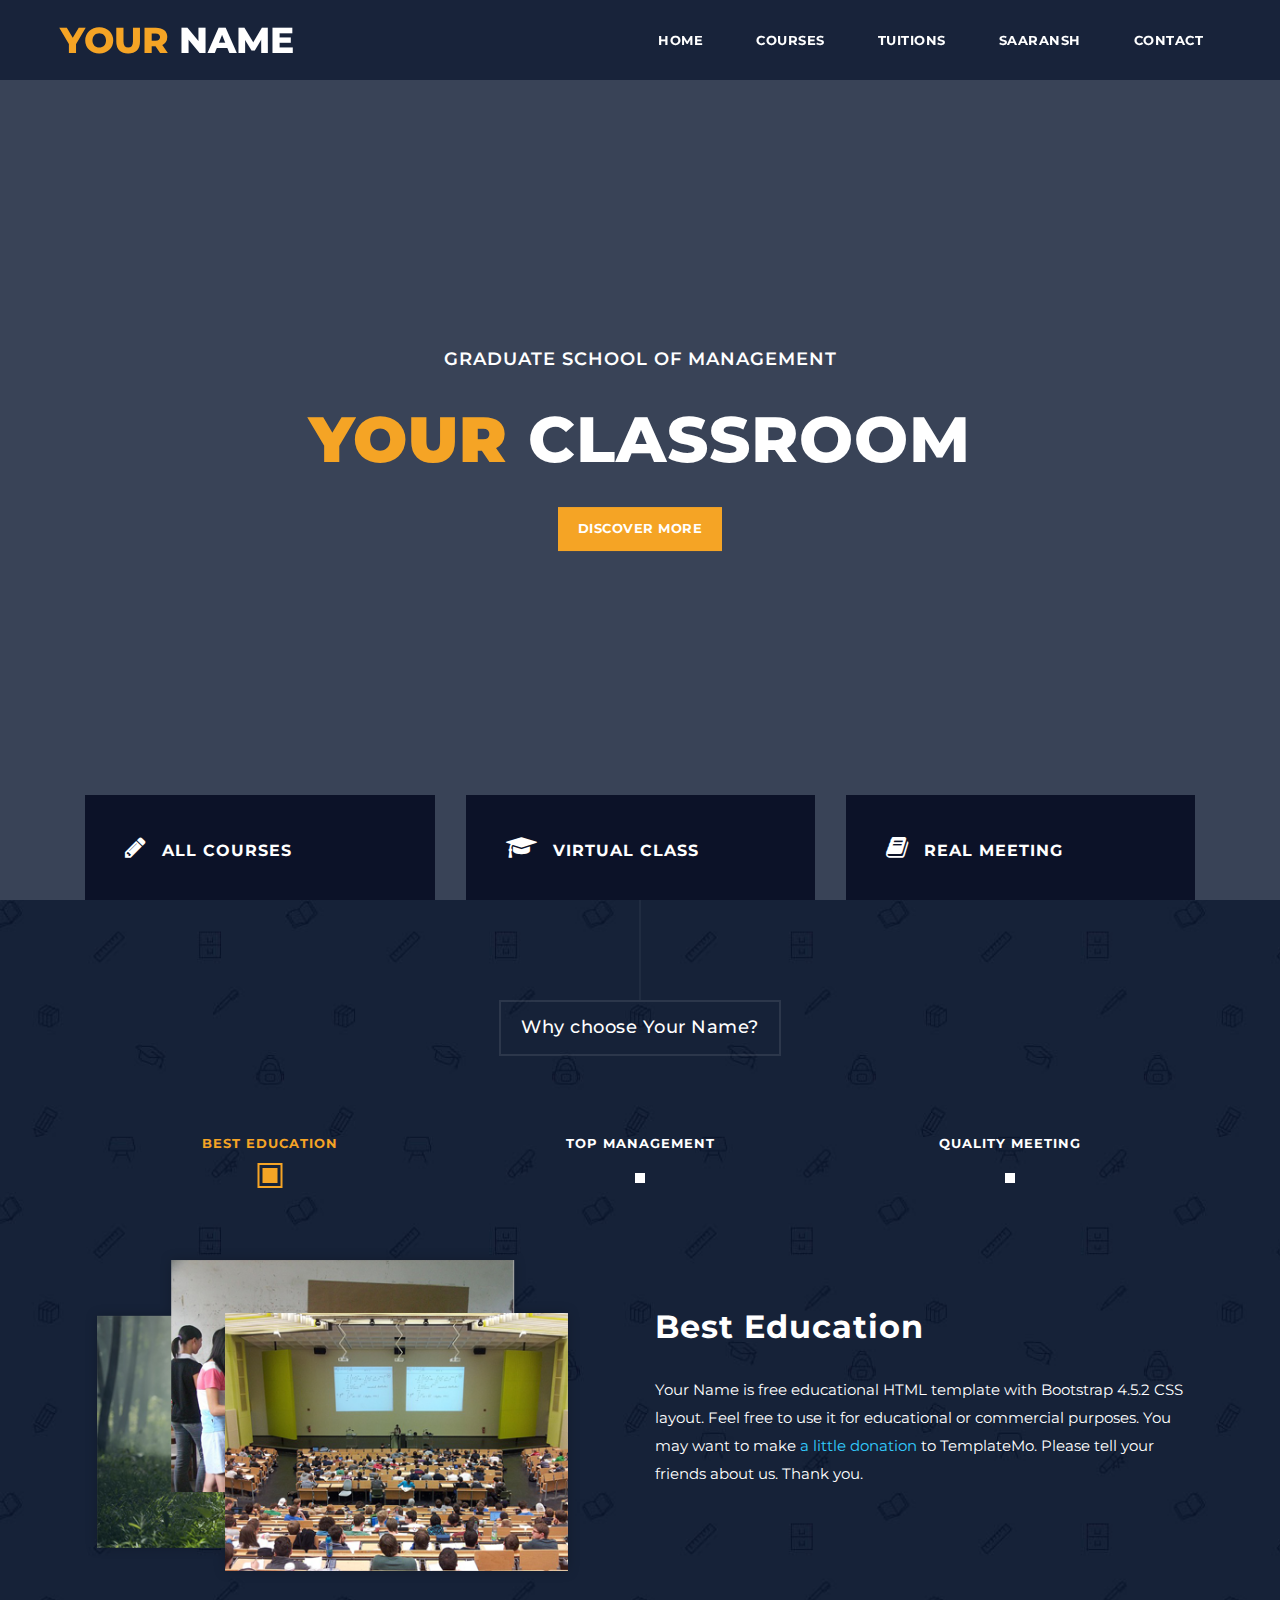
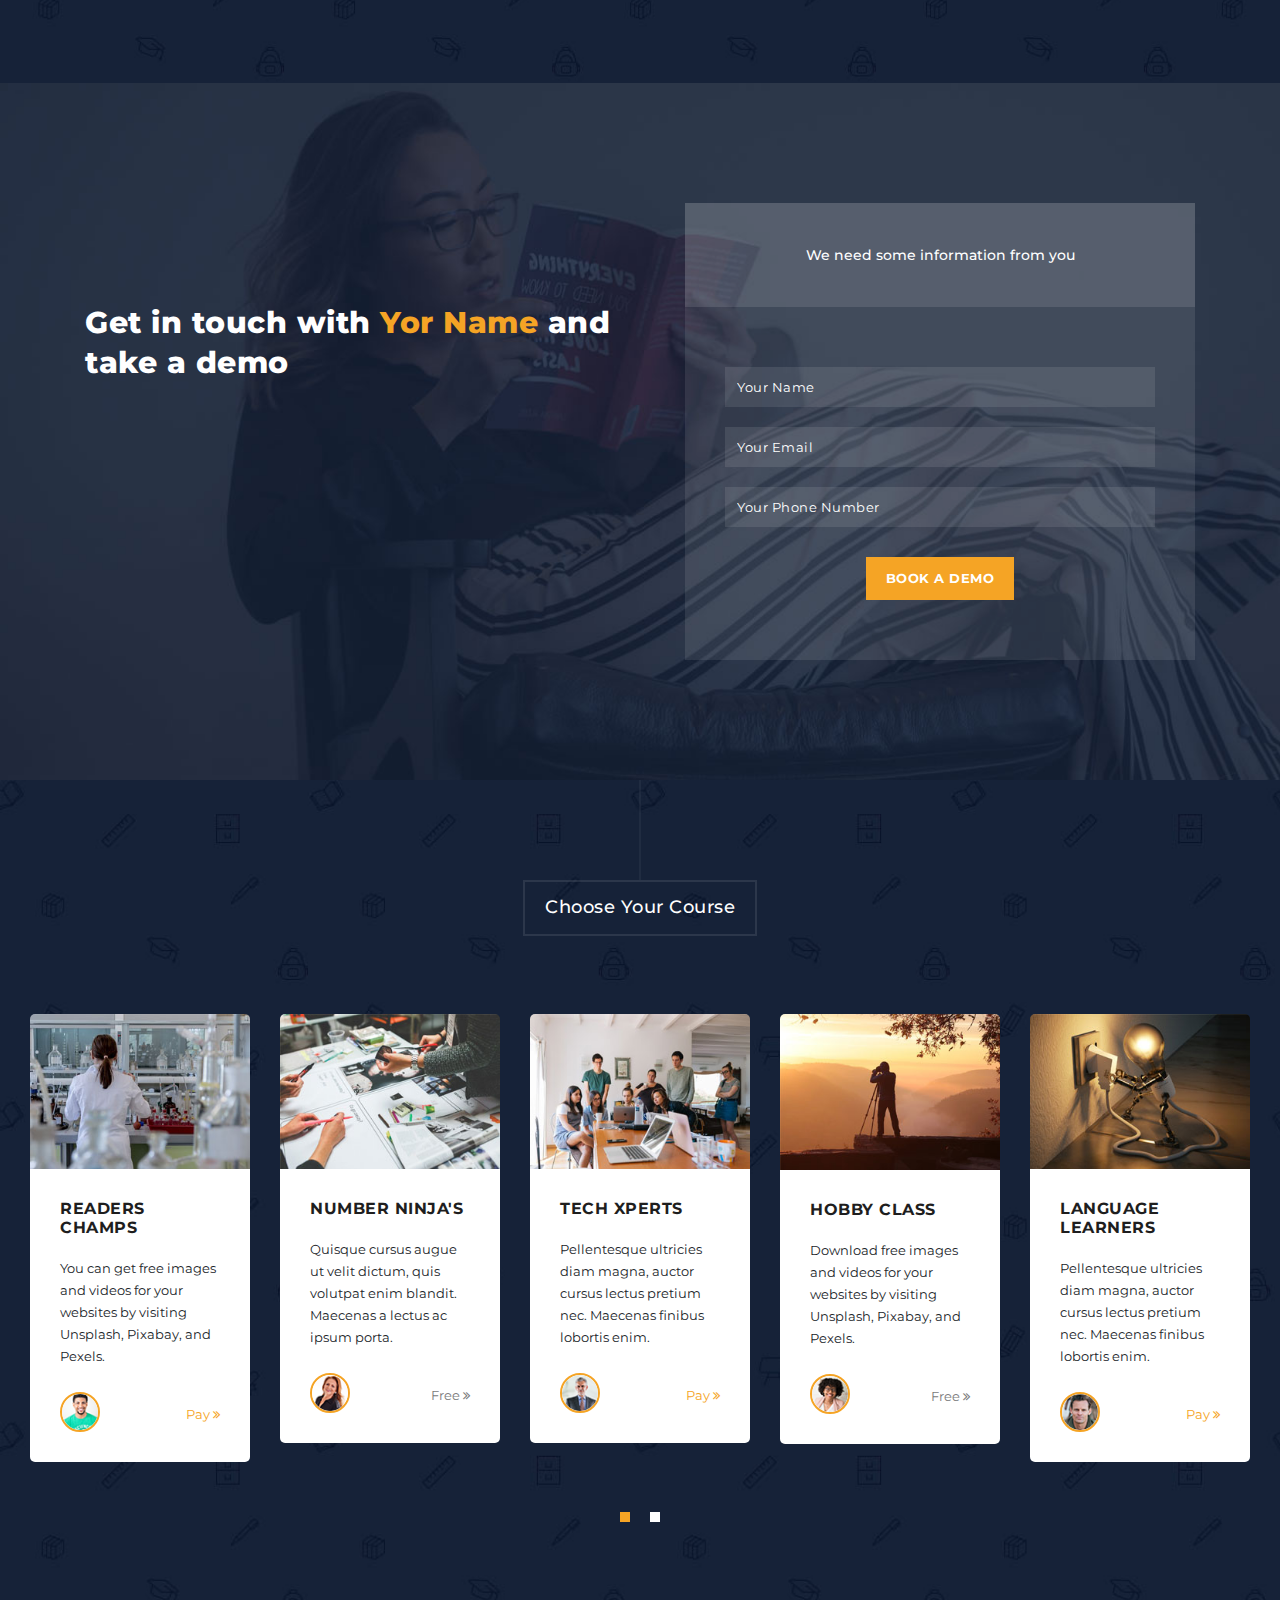
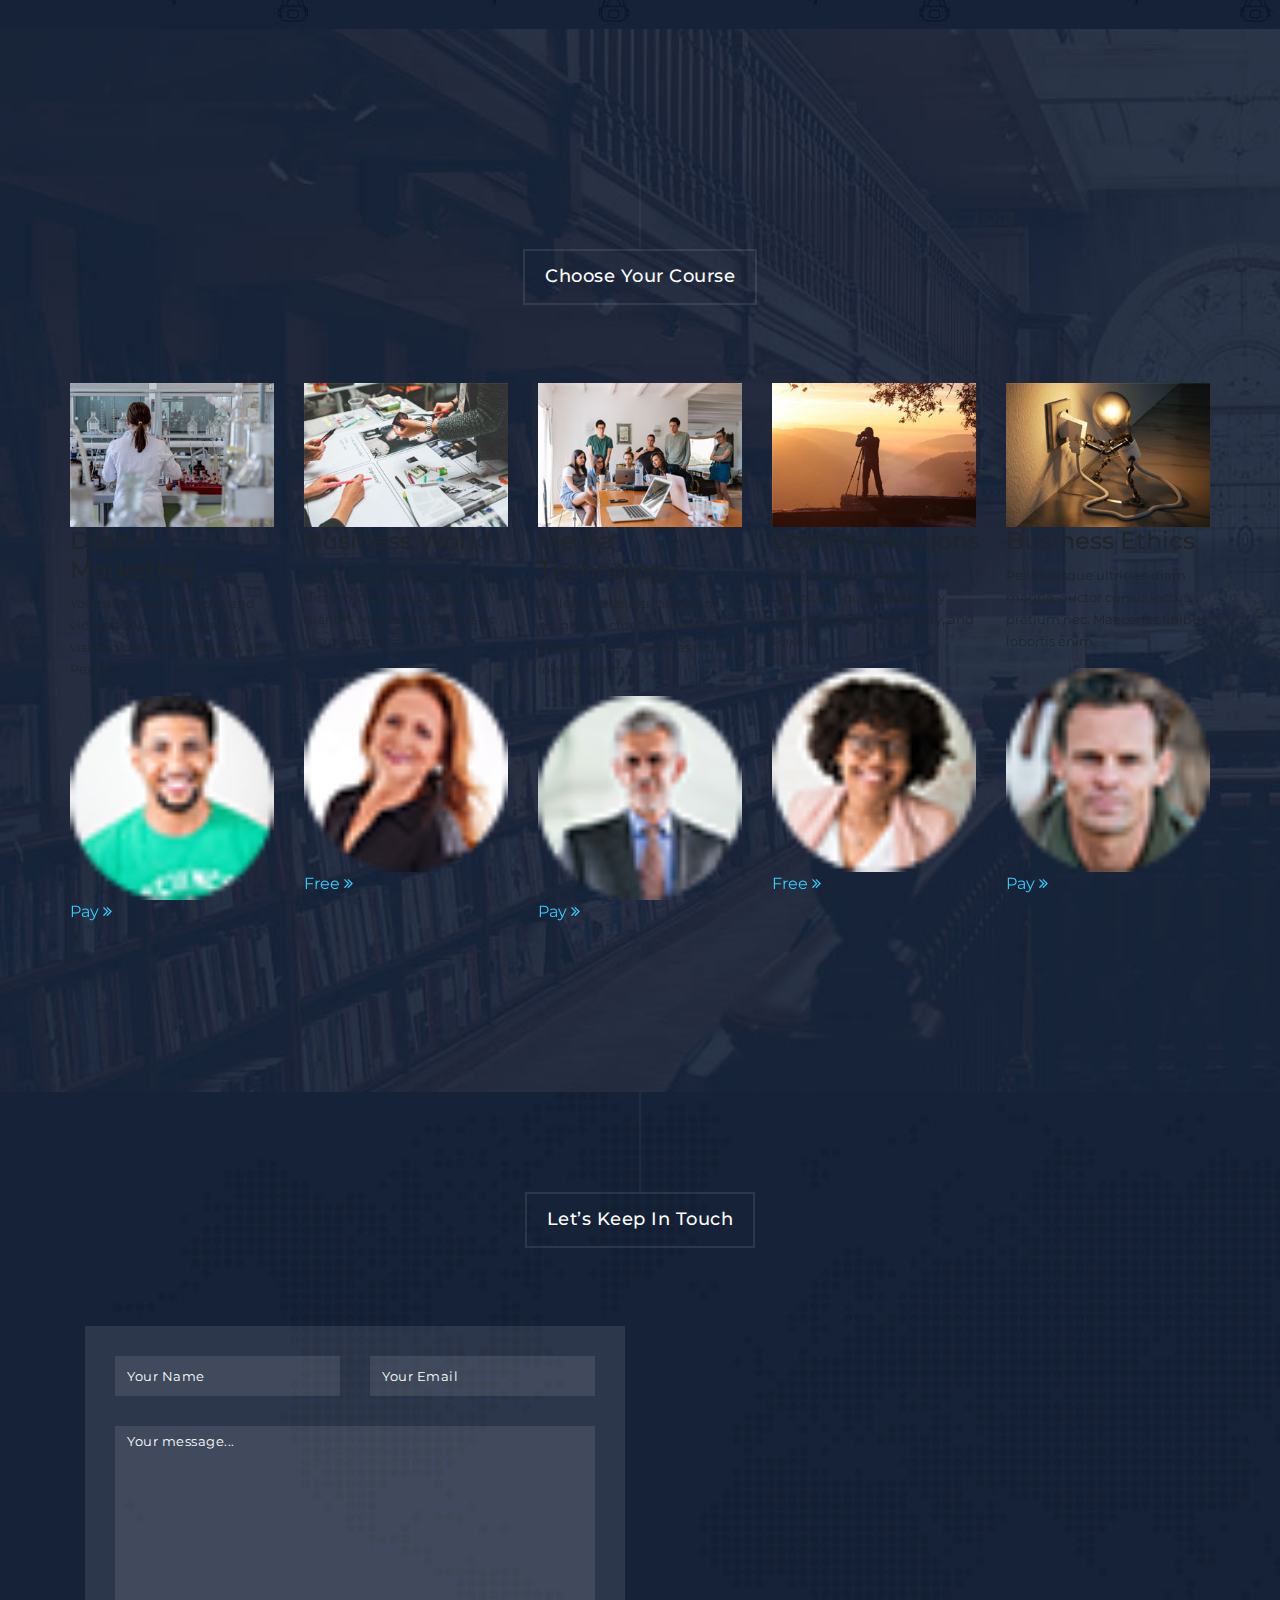
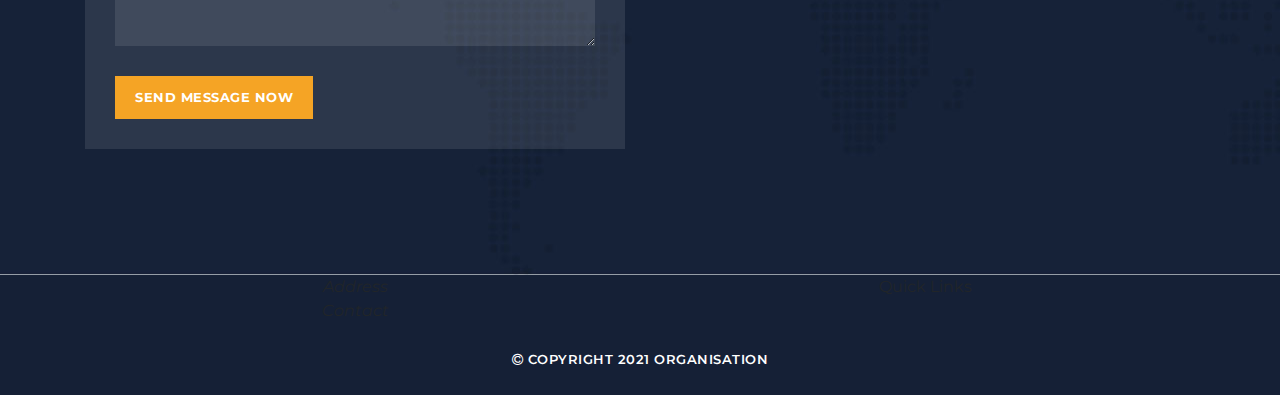
==== index.html @ b9b0e44b "first commit" ====
<!DOCTYPE html>
<html lang="en">

<head>

  <meta charset="utf-8">
  <meta name="viewport" content="width=device-width, initial-scale=1, shrink-to-fit=no">
  <meta name="description" content="">
  <meta name="author" content="">
  <link href="https://fonts.googleapis.com/css?family=Montserrat:100,200,300,400,500,600,700,800,900" rel="stylesheet">

  <title>Your Name</title>

  <!-- Bootstrap core CSS -->
  <link href="vendor/bootstrap/css/bootstrap.min.css" rel="stylesheet">

  <!-- Additional CSS Files -->
  <link rel="stylesheet" href="assets/css/fontawesome.css">
  <link rel="stylesheet" href="assets/css/templatemo-grad-school.css">
  <link rel="stylesheet" href="assets/css/owl.css">
  <link rel="stylesheet" href="assets/css/lightbox.css">

</head>

<body>


  <!--header-->
  <header class="main-header clearfix" role="header">
    <div class="logo">
      <a href="/"><em>Your</em> Name</a>
    </div>
    <a href="#menu" class="menu-link"><i class="fa fa-bars"></i></a>
    <nav id="menu" class="main-nav" role="navigation">
      <ul class="main-menu">
        <li><a href="/" class="external">Home</a></li>
        <li><a href="./all-cources" class="external">Courses</a></li>
        <li><a href="./private-tuitions.html" class="external">Tuitions</a> </li>
        <li><a href="./saaransh-trust.html" class="external">Saaransh</a> </li>
        <li><a href="./contact" class="external">Contact</a></li>
      </ul>
    </nav>
  </header>

  <!-- ***** Main Banner Area Start ***** -->
  <section class="section main-banner" id="top" data-section="section1">
    <video autoplay muted loop id="bg-video">
      <source src="assets/images/course-video.mp4" type="video/mp4" />
    </video>

    <div class="video-overlay header-text">
      <div class="caption">
        <h6>Graduate School of Management</h6>
        <h2><em>Your</em> Classroom</h2>
        <div class="main-button">
          <div class="scroll-to-section"><a href="#section2">Discover more</a></div>
        </div>
      </div>
    </div>
  </section>
  <!-- ***** Main Banner Area End ***** -->


  <section class="features">
    <div class="container">
      <div class="row">
        <div class="col-lg-4 col-12">
          <div class="features-post">
            <div class="features-content">
              <div class="content-show">
                <h4><i class="fa fa-pencil"></i>All Courses</h4>
              </div>
              <div class="content-hide">
                <p>Curabitur id eros vehicula, tincidunt libero eu, lobortis mi. In mollis eros a posuere imperdiet.
                  Donec maximus elementum ex. Cras convallis ex rhoncus, laoreet libero eu, vehicula libero.</p>
                <p class="hidden-sm">Curabitur id eros vehicula, tincidunt libero eu, lobortis mi. In mollis eros a
                  posuere imperdiet.</p>
                <div class="scroll-to-section"><a href="./all-cources" class="external">More Info.</a></div>
              </div>
            </div>
          </div>
        </div>
        <div class="col-lg-4 col-12">
          <div class="features-post second-features">
            <div class="features-content">
              <div class="content-show">
                <h4><i class="fa fa-graduation-cap"></i>Virtual Class</h4>
              </div>
              <div class="content-hide">
                <p>Curabitur id eros vehicula, tincidunt libero eu, lobortis mi. In mollis eros a posuere imperdiet.
                  Donec maximus elementum ex. Cras convallis ex rhoncus, laoreet libero eu, vehicula libero.</p>
                <p class="hidden-sm">Curabitur id eros vehicula, tincidunt libero eu, lobortis mi. In mollis eros a
                  posuere imperdiet.</p>
                <div class="scroll-to-section"><a href="#section3">Details</a></div>
              </div>
            </div>
          </div>
        </div>
        <div class="col-lg-4 col-12">
          <div class="features-post third-features">
            <div class="features-content">
              <div class="content-show">
                <h4><i class="fa fa-book"></i>Real Meeting</h4>
              </div>
              <div class="content-hide">
                <p>Curabitur id eros vehicula, tincidunt libero eu, lobortis mi. In mollis eros a posuere imperdiet.
                  Donec maximus elementum ex. Cras convallis ex rhoncus, laoreet libero eu, vehicula libero.</p>
                <p class="hidden-sm">Curabitur id eros vehicula, tincidunt libero eu, lobortis mi. In mollis eros a
                  posuere imperdiet.</p>
                <div class="scroll-to-section"><a href="#section4">Read More</a></div>
              </div>
            </div>
          </div>
        </div>
      </div>
    </div>
  </section>

  <section class="section why-us" data-section="section2">
    <div class="container">
      <div class="row">
        <div class="col-md-12">
          <div class="section-heading">
            <h2>Why choose Your Name?</h2>
          </div>
        </div>
        <div class="col-md-12">
          <div id='tabs'>
            <ul>
              <li><a href='#tabs-1'>Best Education</a></li>
              <li><a href='#tabs-2'>Top Management</a></li>
              <li><a href='#tabs-3'>Quality Meeting</a></li>
            </ul>
            <section class='tabs-content'>
              <article id='tabs-1'>
                <div class="row">
                  <div class="col-md-6">
                    <img src="assets/images/choose-us-image-01.png" alt="">
                  </div>
                  <div class="col-md-6">
                    <h4>Best Education</h4>
                    <p>Your Name is free educational HTML template with Bootstrap 4.5.2 CSS layout. Feel free to use
                      it for educational or commercial purposes. You may want to make <a
                        href="https://paypal.me/templatemo" target="_parent" rel="sponsored">a little donation</a> to
                      TemplateMo. Please tell your friends about us. Thank you.</p>
                  </div>
                </div>
              </article>
              <article id='tabs-2'>
                <div class="row">
                  <div class="col-md-6">
                    <img src="assets/images/choose-us-image-02.png" alt="">
                  </div>
                  <div class="col-md-6">
                    <h4>Top Level</h4>
                    <p>You can modify this HTML layout by editing contents and adding more pages as you needed. Since
                      this template has options to add dropdown menus, you can put many HTML pages.</p>
                    <p>Suspendisse tincidunt, magna ut finibus rutrum, libero dolor euismod odio, nec interdum quam
                      felis non ante.</p>
                  </div>
                </div>
              </article>
              <article id='tabs-3'>
                <div class="row">
                  <div class="col-md-6">
                    <img src="assets/images/choose-us-image-03.png" alt="">
                  </div>
                  <div class="col-md-6">
                    <h4>Quality Meeting</h4>
                    <p>You are NOT allowed to redistribute this template ZIP file on any template collection website.
                      However, you can use this template to convert into a specific theme for any kind of CMS platform
                      such as WordPress. For more information, you shall <a rel="nofollow"
                        href="https://templatemo.com/contact" target="_parent">contact TemplateMo</a> now.</p>
                  </div>
                </div>
              </article>
            </section>
          </div>
        </div>
      </div>
    </div>
  </section>

  <section class="section coming-soon" data-section="section3">
    <div class="container">
      <div class="row">
        <div class="col-md-6 col-xs-12">
          <div class="continer centerIt">
            <div>
              <h4>Get in touch with <em>Yor Name</em> and take a demo</h4>
              <div class="counter">

                <!-- <div class="days">
                  <div class="value">00</div>
                  <span>Days</span>
                </div>

                <div class="hours">
                  <div class="value">00</div>
                  <span>Hours</span>
                </div>

                <div class="minutes">
                  <div class="value">00</div>
                  <span>Minutes</span>
                </div>

                <div class="seconds">
                  <div class="value">00</div>
                  <span>Seconds</span>
                </div> -->

              </div>
            </div>
          </div>
        </div>
        <div class="col-md-6">
          <div class="right-content">
            <div class="top-content">
              <h6>We need some information from you</h6>
            </div>
            <form id="contact" action="" method="get">
              <div class="row">
                <div class="col-md-12">
                  <fieldset>
                    <input name="name" type="text" class="form-control" id="name" placeholder="Your Name" required="">
                  </fieldset>
                </div>
                <div class="col-md-12">
                  <fieldset>
                    <input name="email" type="text" class="form-control" id="email" placeholder="Your Email"
                      required="">
                  </fieldset>
                </div>
                <div class="col-md-12">
                  <fieldset>
                    <input name="phone-number" type="text" class="form-control" id="phone-number"
                      placeholder="Your Phone Number" required="">
                  </fieldset>
                </div>
                <div class="col-md-12">
                  <fieldset>
                    <button type="submit" id="form-submit" class="button">Book A Demo</button>
                  </fieldset>
                </div>
              </div>
            </form>
          </div>
        </div>
      </div>
    </div>
  </section>

  <section class="section courses" data-section="section4">
    <div class="container-fluid">
      <div class="row">
        <div class="col-md-12">
          <div class="section-heading">
            <h2>Choose Your Course</h2>
          </div>
        </div>
        <div class="owl-carousel owl-theme">
          <div class="item">
            <img src="assets/images/courses-01.jpg" alt="Course #1">
            <div class="down-content">
              <h4>Readers Champs</h4>
              <p>You can get free images and videos for your websites by visiting Unsplash, Pixabay, and Pexels.</p>
              <div class="author-image">
                <img src="assets/images/author-01.png" alt="Author 1">
              </div>
              <div class="text-button-pay">
                <a href="./all-cources#section1" class="external">Pay <i class="fa fa-angle-double-right"></i></a>
              </div>
            </div>
          </div>
          <div class="item">
            <img src="assets/images/courses-02.jpg" alt="Course #2">
            <div class="down-content">
              <h4>Number Ninja's</h4>
              <p>Quisque cursus augue ut velit dictum, quis volutpat enim blandit. Maecenas a lectus ac ipsum porta.</p>
              <div class="author-image">
                <img src="assets/images/author-02.png" alt="Author 2">
              </div>
              <div class="text-button-free">
                <a href="#">Free <i class="fa fa-angle-double-right"></i></a>
              </div>
            </div>
          </div>
          <div class="item">
            <img src="assets/images/courses-03.jpg" alt="Course #3">
            <div class="down-content">
              <h4>Tech Xperts</h4>
              <p>Pellentesque ultricies diam magna, auctor cursus lectus pretium nec. Maecenas finibus lobortis enim.
              </p>
              <div class="author-image">
                <img src="assets/images/author-03.png" alt="Author 3">
              </div>
              <div class="text-button-pay">
                <a href="#">Pay <i class="fa fa-angle-double-right"></i></a>
              </div>
            </div>
          </div>
          <div class="item">
            <img src="assets/images/courses-04.jpg" alt="Course #4">
            <div class="down-content">
              <h4>Hobby Class</h4>
              <p>Download free images and videos for your websites by visiting Unsplash, Pixabay, and Pexels.</p>
              <div class="author-image">
                <img src="assets/images/author-04.png" alt="Author 4">
              </div>
              <div class="text-button-free">
                <a href="#">Free <i class="fa fa-angle-double-right"></i></a>
              </div>
            </div>
          </div>
          <div class="item">
            <img src="assets/images/courses-05.jpg" alt="">
            <div class="down-content">
              <h4>Language Learners</h4>
              <p>Pellentesque ultricies diam magna, auctor cursus lectus pretium nec. Maecenas finibus lobortis enim.
              </p>
              <div class="author-image">
                <img src="assets/images/author-05.png" alt="">
              </div>
              <div class="text-button-pay">
                <a href="#">Pay <i class="fa fa-angle-double-right"></i></a>
              </div>
            </div>
          </div>
          <div class="item">
            <img src="assets/images/courses-01.jpg" alt="">
            <div class="down-content">
              <h4>Indian Culture and Heritage</h4>
              <p>Quisque cursus augue ut velit dictum, quis volutpat enim blandit. Maecenas a lectus ac ipsum porta.</p>
              <div class="author-image">
                <img src="assets/images/author-01.png" alt="">
              </div>
              <div class="text-button-free">
                <a href="#">Free <i class="fa fa-angle-double-right"></i></a>
              </div>
            </div>
          </div>

        </div>
      </div>
    </div>
  </section>

  <section class="section video feedback" data-section="section5">
    <div class="container">
      <div class="row">
        <div class="col-md-12">
          <div class="section-heading">
            <h2>Choose Your Course</h2>
          </div>
        </div>
        <div class="owl-carousel owl-theme">
          <div class="item">
            <img src="assets/images/courses-01.jpg" alt="Course #1">
            <div class="down-content">
              <h4>Digital Marketing</h4>
              <p>You can get free images and videos for your websites by visiting Unsplash, Pixabay, and Pexels.</p>
              <div class="author-image">
                <img src="assets/images/author-01.png" alt="Author 1">
              </div>
              <div class="text-button-pay">
                <a href="#">Pay <i class="fa fa-angle-double-right"></i></a>
              </div>
            </div>
          </div>
          <div class="item">
            <img src="assets/images/courses-02.jpg" alt="Course #2">
            <div class="down-content">
              <h4>Business World</h4>
              <p>Quisque cursus augue ut velit dictum, quis volutpat enim blandit. Maecenas a lectus ac ipsum porta.</p>
              <div class="author-image">
                <img src="assets/images/author-02.png" alt="Author 2">
              </div>
              <div class="text-button-free">
                <a href="#">Free <i class="fa fa-angle-double-right"></i></a>
              </div>
            </div>
          </div>
          <div class="item">
            <img src="assets/images/courses-03.jpg" alt="Course #3">
            <div class="down-content">
              <h4>Media Technology</h4>
              <p>Pellentesque ultricies diam magna, auctor cursus lectus pretium nec. Maecenas finibus lobortis enim.
              </p>
              <div class="author-image">
                <img src="assets/images/author-03.png" alt="Author 3">
              </div>
              <div class="text-button-pay">
                <a href="#">Pay <i class="fa fa-angle-double-right"></i></a>
              </div>
            </div>
          </div>
          <div class="item">
            <img src="assets/images/courses-04.jpg" alt="Course #4">
            <div class="down-content">
              <h4>Communications</h4>
              <p>Download free images and videos for your websites by visiting Unsplash, Pixabay, and Pexels.</p>
              <div class="author-image">
                <img src="assets/images/author-04.png" alt="Author 4">
              </div>
              <div class="text-button-free">
                <a href="#">Free <i class="fa fa-angle-double-right"></i></a>
              </div>
            </div>
          </div>
          <div class="item">
            <img src="assets/images/courses-05.jpg" alt="">
            <div class="down-content">
              <h4>Business Ethics</h4>
              <p>Pellentesque ultricies diam magna, auctor cursus lectus pretium nec. Maecenas finibus lobortis enim.
              </p>
              <div class="author-image">
                <img src="assets/images/author-05.png" alt="">
              </div>
              <div class="text-button-pay">
                <a href="#">Pay <i class="fa fa-angle-double-right"></i></a>
              </div>
            </div>
          </div>
          <div class="item">
            <img src="assets/images/courses-01.jpg" alt="">
            <div class="down-content">
              <h4>Photography</h4>
              <p>Quisque cursus augue ut velit dictum, quis volutpat enim blandit. Maecenas a lectus ac ipsum porta.</p>
              <div class="author-image">
                <img src="assets/images/author-01.png" alt="">
              </div>
              <div class="text-button-free">
                <a href="#">Free <i class="fa fa-angle-double-right"></i></a>
              </div>
            </div>
          </div>
          <div class="item">
            <img src="assets/images/courses-02.jpg" alt="">
            <div class="down-content">
              <h4>Web Development</h4>
              <p>Pellentesque ultricies diam magna, auctor cursus lectus pretium nec. Maecenas finibus lobortis enim.
              </p>
              <div class="author-image">
                <img src="assets/images/author-02.png" alt="">
              </div>
              <div class="text-button-free">
                <a href="#">Free <i class="fa fa-angle-double-right"></i></a>
              </div>
            </div>
          </div>
          <div class="item">
            <img src="assets/images/courses-03.jpg" alt="">
            <div class="down-content">
              <h4>Learn HTML CSS</h4>
              <p>You can get free images and videos for your websites by visiting Unsplash, Pixabay, and Pexels.</p>
              <div class="author-image">
                <img src="assets/images/author-03.png" alt="">
              </div>
              <div class="text-button-pay">
                <a href="#">Pay <i class="fa fa-angle-double-right"></i></a>
              </div>
            </div>
          </div>
          <div class="item">
            <img src="assets/images/courses-04.jpg" alt="">
            <div class="down-content">
              <h4>Social Media</h4>
              <p>Pellentesque ultricies diam magna, auctor cursus lectus pretium nec. Maecenas finibus lobortis enim.
              </p>
              <div class="author-image">
                <img src="assets/images/author-04.png" alt="">
              </div>
              <div class="text-button-pay">
                <a href="#">Pay <i class="fa fa-angle-double-right"></i></a>
              </div>
            </div>
          </div>
          <div class="item">
            <img src="assets/images/courses-05.jpg" alt="">
            <div class="down-content">
              <h4>Digital Arts</h4>
              <p>Quisque cursus augue ut velit dictum, quis volutpat enim blandit. Maecenas a lectus ac ipsum porta.</p>
              <div class="author-image">
                <img src="assets/images/author-05.png" alt="">
              </div>
              <div class="text-button-free">
                <a href="#">Free <i class="fa fa-angle-double-right"></i></a>
              </div>
            </div>
          </div>
          <div class="item">
            <img src="assets/images/courses-01.jpg" alt="">
            <div class="down-content">
              <h4>Media Streaming</h4>
              <p>Pellentesque ultricies diam magna, auctor cursus lectus pretium nec. Maecenas finibus lobortis enim.
              </p>
              <div class="author-image">
                <img src="assets/images/author-01.png" alt="">
              </div>
              <div class="text-button-pay">
                <a href="#">Pay <i class="fa fa-angle-double-right"></i></a>
              </div>
            </div>
          </div>
        </div>
      </div>
    </div>
  </section>

  <section class="section contact" data-section="section6">
    <div class="container">
      <div class="row">
        <div class="col-md-12">
          <div class="section-heading">
            <h2>Let’s Keep In Touch</h2>
          </div>
        </div>
        <div class="col-md-6">

          <!-- Do you need a working HTML contact-form script?
                	
                    Please visit https://templatemo.com/contact page -->

          <form id="contact" action="" method="post">
            <div class="row">
              <div class="col-md-6">
                <fieldset>
                  <input name="name" type="text" class="form-control" id="name" placeholder="Your Name" required="">
                </fieldset>
              </div>
              <div class="col-md-6">
                <fieldset>
                  <input name="email" type="text" class="form-control" id="email" placeholder="Your Email" required="">
                </fieldset>
              </div>
              <div class="col-md-12">
                <fieldset>
                  <textarea name="message" rows="6" class="form-control" id="message" placeholder="Your message..."
                    required=""></textarea>
                </fieldset>
              </div>
              <div class="col-md-12">
                <fieldset>
                  <button type="submit" id="form-submit" class="button">Send Message Now</button>
                </fieldset>
              </div>
            </div>
          </form>
        </div>
        <div class="col-md-6">
          <div id="map">
            <iframe
              src="https://maps.google.com/maps?q=Av.+L%C3%BAcio+Costa,+Rio+de+Janeiro+-+RJ,+Brazil&t=&z=13&ie=UTF8&iwloc=&output=embed"
              width="100%" height="422px" frameborder="0" style="border:0" allowfullscreen></iframe>
          </div>
        </div>
      </div>
    </div>
  </section>

  <footer>
    <div class="container">
      <div class="row">
        <div class="col-md-6">
          <div><em>Address</em></div>
          <div><em>Contact</em></div>
        </div>
        <div class="col-md-6">
          <div>Quick Links</div>

        </div>
      </div>
      <div class="row">
        <div class="col-md-12">
          <p>
            <i class="fa fa-copyright"></i> Copyright 2021 Organisation
          </p>
        </div>
      </div>
    </div>
  </footer>

  <!-- Scripts -->
  <!-- Bootstrap core JavaScript -->
  <script src="vendor/jquery/jquery.min.js"></script>
  <script src="vendor/bootstrap/js/bootstrap.bundle.min.js"></script>

  <script src="assets/js/isotope.min.js"></script>
  <script src="assets/js/owl-carousel.js"></script>
  <script src="assets/js/lightbox.js"></script>
  <script src="assets/js/tabs.js"></script>
  <script src="assets/js/video.js"></script>
  <script src="assets/js/slick-slider.js"></script>
  <script src="assets/js/custom.js"></script>
  <script>
    //according to loftblog tut
    $('.nav li:first').addClass('active');

    var showSection = function showSection(section, isAnimate) {
      // var direction = section.replace(/#/, ''),
      // reqSection = $('.section').filter('[data-section="' + direction + '"]'),
      // reqSectionPos = reqSection.offset().top - 0;

      // if (isAnimate) {
      //   $('body, html').animate({
      //     scrollTop: reqSectionPos },
      //   800);
      // } else {
      //   $('body, html').scrollTop(reqSectionPos);
      // }

    };

    var checkSection = function checkSection() {
      $('.section').each(function () {
        var
          $this = $(this),
          topEdge = $this.offset().top - 80,
          bottomEdge = topEdge + $this.height(),
          wScroll = $(window).scrollTop();
        if (topEdge < wScroll && bottomEdge > wScroll) {
          var
            currentId = $this.data('section'),
            reqLink = $('a').filter('[href*=\\#' + currentId + ']');
          reqLink.closest('li').addClass('active').
            siblings().removeClass('active');
        }
      });
    };

    $('.main-menu, .scroll-to-section').on('click', 'a', function (e) {
      if ($(e.target).hasClass('external')) {
        return;
      }
      e.preventDefault();
      $('#menu').removeClass('active');
      showSection($(this).attr('href'), true);
    });

    $(window).scroll(function () {
      checkSection();
    });
  </script>
</body>

</html>
---- assets/css/templatemo-grad-school.css ----
@import url(fontawesome.css);
@import url(
    "<link href="https://fonts.googleapis.com/css?family=Montserrat:100,
    200,
    300,
    400,
    500,
    600,
    700,
    800,
    900" rel="stylesheet">"
  )
  ; body {
  font-family: "Montserrat", sans-serif;
}

/* Basic */

a {
  color: #3cf;
  text-decoration: none;
}

a:hover {
  color: #fc3;
  text-decoration: none;
}

ul {
  padding: 0px;
  margin: 0px;
  list-style: none;
}

p {
  font-size: 13px;
  line-height: 22px;
}

.section-heading {
  text-align: center;
  margin-bottom: 70px;
}

.section-heading h2:before {
  width: 1px;
  height: 100px;
  background-color: rgba(250, 250, 250, 0.1);
  position: absolute;
  top: -102px;
  content: "";
  left: 50%;
  transform: translate(-50%);
}

.section-heading h2 {
  margin-top: 100px;
  position: relative;
  font-size: 18px;
  font-weight: 500;
  color: #fff;
  letter-spacing: 0.5px;
  display: inline-block;
  padding: 15px 20px;
  border: 2px solid rgba(250, 250, 250, 0.1);
}

/* Buttons */

.main-button a {
  background-color: #f5a425;
  color: #fff;
  font-size: 13px;
  text-transform: uppercase;
  letter-spacing: 0.5px;
  font-weight: 700;
  padding: 12px 20px;
  display: inline-block;
  outline: none;
}

a.menu-link {
  display: none;
}

@media screen and (max-width: 950px) {
  a.menu-link {
    float: right;
    display: block;
    font-size: 36px;
    color: #fff;
    padding-right: 30px;
    padding-top: 15px;
  }
  nav[role="navigation"] {
    clear: both;
    -webkit-transition: all 0.3s ease-out;
    -moz-transition: all 0.3s ease-out;
    -ms-transition: all 0.3s ease-out;
    -o-transition: all 0.3s ease-out;
    transition: all 0.3s ease-out;
  }
  .js nav[role="navigation"] {
    overflow: hidden;
    max-height: 0;
  }
  nav[role="navigation"].active {
    max-height: 20em;
    height: 20em;
    overflow-y: scroll;
  }
  nav[role="navigation"] ul {
    top: 0;
    width: 100%;
    position: relative;
    margin: 0;
    padding: 0;
    border-top: 1px solid rgba(250, 250, 250, 0.25);
    background-color: rgba(22, 34, 57, 0.99);
  }
  nav[role="navigation"] li a {
    display: block;
    padding: 15px 0px;
    border-bottom: 1px solid rgba(250, 250, 250, 0.25);
    text-align: center;
    color: #fff;
    font-size: 13px;
    text-transform: uppercase;
    font-weight: 700;
    line-height: 1.5;
  }
  nav[role="navigation"] li:hover a,
  nav[role="navigation"] li.active a {
    color: #f5a425;
  }

  @media screen and (min-width: 951px) {
    .js nav[role="navigation"] {
      max-height: none;
    }

    nav[role="navigation"] li {
      display: inline-block;
      margin: 0 0.25em;
    }
    nav[role="navigation"] li a {
      border: 0;
    }
  }
}

/* Header */

@media screen and (max-width: 1050px) {
  .main-header .logo {
    padding-left: 30px !important;
  }

  .main-menu {
    padding-right: 30px !important;
  }

  .main-menu li {
    margin-left: 5px !important;
  }
}

.main-header {
  background-color: rgba(22, 34, 57, 0.95);
  height: 80px;
  position: fixed;
  z-index: 12;
  width: 100%;
  top: 0;
}

.main-header .logo {
  float: left;
  line-height: 80px;
  padding-left: 60px;
}

.main-header .logo a {
  font-size: 36px;
  text-transform: uppercase;
  font-weight: 800;
  color: #fff;
}
.main-header .logo a em {
  font-style: normal;
  color: #f5a425;
}

.main-menu {
  float: right;
  padding-right: 60px;
}

.main-menu li {
  display: inline-block;
  line-height: 79px;
  margin-left: 15px;
  position: relative;
}

.main-menu li:first-child {
  margin-left: 0px;
}

.main-menu li a {
  padding: 10px 15px;
  font-size: 13px;
  text-transform: uppercase;
  letter-spacing: 0.5px;
  font-weight: 700;
  color: #fff;
  border: 2px solid transparent;
  transition: all 0.5s;
}

.main-menu li.has-submenu a:after {
  content: "\f107";
  font-family: "FontAwesome";
  margin-left: 5px;
}

.main-menu li.has-submenu ul li a:after {
  display: none;
}

.main-menu li .sub-menu {
  position: absolute;
  width: 160px;
  background-color: #18233a;
  opacity: 0;
  visibility: hidden;
  transition: all 0.5s;
}

.main-menu li:hover .sub-menu {
  opacity: 1;
  visibility: visible;
}

.main-menu li .sub-menu li {
  display: block;
  line-height: 20px;
  margin-left: 0px;
  margin-bottom: 15px;
  padding-bottom: 15px;
  border-bottom: 1px solid #121b2f;
}

.main-menu li .sub-menu li:first-child {
  padding-top: 15px;
}

.main-menu li .sub-menu li:last-child {
  margin-bottom: 0px;
  border-bottom: none;
}

.main-menu li .sub-menu li a {
  font-size: 12px;
  font-weight: 500;
  padding: 0px 15px;
  letter-spacing: 0.5px;
  border: none;
  transition: all 0.5s;
}

.main-menu li .sub-menu li a:hover {
  color: #f5a425;
  border: none;
}

.main-nav li:hover a,
.main-nav li.active a {
  border: 2px solid #f5a425;
}

@media (max-width: 950px) {
  .main-nav li:hover a,
  .main-nav li.active a {
    border: 2px solid transparent;
    border-bottom: 1px solid rgba(250, 250, 250, 0.25);
  }
}

/* Slider */

.main-banner {
  position: relative;
  max-height: 100%;
  overflow: hidden;
  margin-bottom: -7px;
}

#bg-video {
  min-width: 100%;
  min-height: 100vh;
  max-width: 100%;
  max-height: 100vh;
  object-fit: cover;
  z-index: -1;
}

#bg-video::-webkit-media-controls {
  display: none !important;
}

.video-overlay {
  position: absolute;
  background-color: rgba(22, 34, 57, 0.85);
  top: 0;
  left: 0;
  bottom: 7px;
  width: 100%;
}

.main-banner .caption {
  text-align: center;
  position: absolute;
  width: 80%;
  left: 50%;
  top: 50%;
  transform: translate(-50%, -50%);
}

.main-banner .caption h6 {
  margin-top: 0px;
  font-size: 18px;
  text-transform: uppercase;
  font-weight: 600;
  color: #fff;
  letter-spacing: 1px;
}

.main-banner .caption h2 {
  margin-top: 30px;
  margin-bottom: 30px;
  font-size: 64px;
  text-transform: uppercase;
  font-weight: 800;
  color: #fff;
  letter-spacing: 1px;
}

.main-banner .caption h2 em {
  font-style: normal;
  color: #f5a425;
  font-weight: 900;
}

@media screen and (max-width: 1180px) {
  .main-banner .caption h6 {
    font-weight: 500;
  }

  .main-banner .caption h2 {
    font-size: 58px;
  }
}
@media screen and (max-width: 767px) {
  .main-banner .caption h6 {
    font-weight: 500;
  }

  .main-banner .caption h2 {
    font-size: 36px;
  }
}

/* Features */

section.features .col-4 {
  padding-left: 0px;
  padding-right: 0px;
}

.features-post {
  position: relative;
  margin-bottom: 0px;
}

.features-thumb {
  overflow: hidden;
  position: relative;
}

.features-thumb img {
  width: 100%;
}

.features-content {
  position: absolute;
  bottom: 0;
  left: 0;
  width: 100%;
  background-color: #0c1228;
  color: #fff;
  padding: 40px;
}

.features-content:hover {
  background-color: #f5a425;
  box-shadow: 0px 0px 30px rgba(0, 0, 0, 0.5);
}

.features-content h4 {
  font-size: 16px;
  text-transform: uppercase;
  font-weight: 700;
  color: #fff;
  letter-spacing: 1px;
  margin-bottom: 0px;
}

.features-content h4 i {
  margin-right: 15px;
  font-size: 24px;
}

.features-content p {
  margin-bottom: 0px;
}

.features-content a {
  margin-top: 15px;
  display: inline-block;
  text-transform: uppercase;
  color: #fff;
  letter-spacing: 0.5px;
  font-weight: 700;
  font-size: 14px;
  border-bottom: 2px solid #fff;
}

.features-content p.hidden-sm {
  display: none;
}

.second-features,
.third-features {
  border-left: 1px solid rgba(250, 250, 250, 0.1);
}

.content-hide {
  margin-top: 15px;
  display: none;
}

.content-hide p {
  color: #fff;
}

@media screen and (max-width: 767px) {
  .features-content {
    padding: 15px;
  }
  .features-content h4 i {
    display: block;
    margin-bottom: 10px;
  }
  .features-content h4 {
    font-size: 14px;
  }
  .features-content p {
    display: none;
  }
  .features-content p.hidden-sm {
    display: block;
  }
  .features-content a {
    letter-spacing: 0px;
    font-size: 13px;
    font-weight: 600;
  }
}

/* Why Choosing Us */

section.why-us {
  background-image: url(../images/choosing-bg.jpg);
  background-color: #172238;
  background-repeat: no-repeat;
  background-size: cover;
  padding-bottom: 100px;
}

#tabs {
  text-align: center;
}
#tabs ul {
  margin: 0;
  padding: 0;
  -webkit-column-count: 3;
  -moz-column-count: 3;
  column-count: 3;
  -webkit-column-gap: 0;
  -moz-column-gap: 0;
  column-gap: 0;
}
#tabs ul::after {
  clear: both;
  content: "";
  display: table;
}
#tabs ul li {
  display: block;
  font-weight: 400;
  font-size: 1.2em;
  letter-spacing: 1px;
  text-align: center;
}
#tabs ul li a {
  display: block;
  font-size: 13px;
  font-weight: 700;
  letter-spacing: 1px;
  cursor: pointer;
  outline: 0;
  padding-bottom: 30px;
  color: #fff;
  text-decoration: none;
  text-transform: uppercase;
  position: relative;
}
#tabs ul li a:after {
  transition: all 0.3s;
  width: 10px;
  height: 10px;
  background-color: #fff;
  content: "";
  position: absolute;
  left: 50%;
  transform: translate(-50%);
  bottom: 0;
}
#tabs ul li a:before {
  transition: all 0.3s;
  width: 25px;
  height: 25px;
  border: 2px solid transparent;
  background-color: transparent;
  content: "";
  position: absolute;
  left: 50%;
  transform: translate(-50%);
  bottom: -5px;
}
#tabs ul li span {
  display: block;
  margin-bottom: 0.75em;
}
#tabs ul .ui-tabs-active {
}
#tabs ul .ui-tabs-active a {
  color: #f5a425;
}
#tabs ul .ui-tabs-active a:after {
  background-color: #f5a425;
  width: 15px;
  height: 15px;
}
#tabs ul .ui-tabs-active a:before {
  border-color: #f5a425;
}
#tabs h4 {
  margin-top: 60px;
  font-size: 32px;
  font-weight: 700;
  letter-spacing: 1px;
  color: #fff;
  margin-bottom: 30px;
}

#tabs p {
  color: #fff;
  font-size: 15px;
  line-height: 28px;
}

.tabs-content {
  margin-top: 60px;
  text-align: left;
}

@media screen and (max-width: 767px) {
  .tabs-content {
    text-align: center;
  }
}

.tabs-content img {
  width: 100%;
  overflow: hidden;
  padding-right: 45px;
}

@media screen and (max-width: 767px) {
  .tabs-content img {
    padding-right: 0px;
  }
}

/* Coming Soon */

section.coming-soon {
  background-image: url(../images/coming-soon-bg.jpg);
  background-repeat: no-repeat;
  background-size: cover;
  background-color: #172238;
  padding: 120px 0px;
}

section.coming-soon .continer .counter div {
  display: inline-block;
}
section.coming-soon .continer h4 {
  margin-top: 100px;
  font-size: 30px;
  color: #fff;
  font-weight: 800;
  letter-spacing: 0.5px;
  line-height: 40px;
  margin-bottom: 50px;
}
section.coming-soon .continer h4 em {
  font-style: normal;
  color: #f5a425;
}

@media screen and (max-width: 767px) {
  section.coming-soon .continer h4 {
    text-align: center;
  }
}

section.coming-soon .continer .counter .days,
section.coming-soon .continer .counter .hours,
section.coming-soon .continer .counter .minutes,
section.coming-soon .continer .counter .seconds {
  width: 22%;
  height: 140px;
  float: left;
  text-align: center;
  font-size: 48px;
  font-weight: 800;
  letter-spacing: 1px;
  color: #fff;
  background-color: rgba(250, 250, 250, 0.1);
}
@media screen and (max-width: 992px) {
  section.coming-soon .continer .counter .days,
  section.coming-soon .continer .counter .hours,
  section.coming-soon .continer .counter .minutes,
  section.coming-soon .continer .counter .seconds {
    font-size: 26px;
  }

  section.coming-soon .continer .counter .days .value,
  section.coming-soon .continer .counter .hours .value,
  section.coming-soon .continer .counter .minutes .value,
  section.coming-soon .continer .counter .seconds .value {
    margin-top: 40px !important;
  }

  section.coming-soon .continer .counter span {
    font-size: 14px !important;
  }
}
section.coming-soon .continer .counter .days,
section.coming-soon .continer .counter .hours,
section.coming-soon .continer .counter .minutes {
  margin-right: 4%;
}
section.coming-soon .continer .counter .days .value,
section.coming-soon .continer .counter .hours .value,
section.coming-soon .continer .counter .minutes .value,
section.coming-soon .continer .counter .seconds .value {
  margin-top: 15px;
  display: block;
  width: 100%;
}

section.coming-soon .continer .counter span {
  font-size: 18px;
  text-transform: uppercase;
  color: #f5a425;
  font-weight: 500;
  letter-spacing: 1px;
  margin-top: 0px;
  display: block;
}

section.coming-soon .right-content {
  margin-left: 30px;
}

@media screen and (max-width: 767px) {
  section.coming-soon .right-content {
    margin-top: 60px;
    margin-left: 0px;
  }
}

section.coming-soon .top-content {
  margin-bottom: -8px;
}

section.coming-soon .top-content h6 {
  font-size: 14px;
  color: #fff;
  background-color: rgba(250, 250, 250, 0.2);
  padding: 40px;
  text-align: center;
  line-height: 24px;
}

section.coming-soon .top-content h6 em {
  font-style: normal;
  font-weight: 600;
}

section.coming-soon form {
  background-color: rgba(250, 250, 250, 0.1);
  padding: 60px 40px;
  width: 100%;
  text-align: center;
}

section.coming-soon form input {
  width: 100%;
  height: 40px;
  background-color: rgba(250, 250, 250, 0.1);
  border-radius: 0px;
  border: none;
  outline: none;
  color: #fff;
  font-size: 13px;
  margin-bottom: 20px;
  letter-spacing: 0.5px;
}

section.coming-soon form input:focus {
  outline: none;
  border: none;
  box-shadow: none;
  color: #fff;
  background-color: rgba(250, 250, 250, 0.1);
}

section.coming-soon form::placeholder {
  color: #fff;
}
section.coming-soon form input::placeholder {
  color: #fff;
}
section.coming-soon form input::placeholder {
  color: #fff;
}

section.coming-soon form button {
  margin-top: 10px;
  background-color: #f5a425;
  color: #fff;
  font-size: 13px;
  text-transform: uppercase;
  letter-spacing: 0.5px;
  font-weight: 700;
  padding: 12px 20px;
  display: inline-block;
  outline: none;
  box-shadow: none;
  border: none;
}

/* Courses */

section.courses {
  background-image: url(../images/choosing-bg.jpg);
  background-repeat: no-repeat;
  background-size: cover;
  background-color: #172238;
  padding-bottom: 100px;
  padding: 0px 30px 100px 30px;
}

section.courses .item img {
  border-top-right-radius: 5px;
  border-top-left-radius: 5px;
}

section.courses .item .down-content {
  padding: 30px;
  background-color: #fff;
  border-bottom-right-radius: 5px;
  border-bottom-left-radius: 5px;
}

section.courses .item .down-content h4 {
  font-size: 16px;
  text-transform: uppercase;
  color: #1e1e1e;
  letter-spacing: 0.5px;
  font-weight: 700;
  margin-top: 0px;
  margin-bottom: 20px;
}

section.courses .item .down-content p {
  margin-bottom: 25px;
}

section.courses .item .down-content img {
  width: 40px;
  border: 2px solid #f5a425;
  border-radius: 50%;
  text-align: left;
  display: inline-block;
}

section.courses .item .down-content .text-button-pay {
  float: right;
  display: inline-block;
  margin-top: -30px;
}

section.courses .item .down-content .text-button-pay a {
  color: #f5a425;
  font-size: 13px;
}

section.courses .item .down-content .text-button-free {
  float: right;
  display: inline-block;
  margin-top: -30px;
}

section.courses .item .down-content .text-button-free a {
  color: #7a7a7a;
  font-size: 13px;
}

section.courses .owl-carousel .owl-nav {
  display: none;
}

section.courses .owl-carousel .owl-dots {
  text-align: center;
}

section.courses .owl-carousel button.owl-dot {
  width: 10px;
  height: 10px;
  background-color: #fff;
  margin: 50px 10px 0px 10px;
  outline: none;
}
section.courses .owl-carousel button.active {
  background-color: #f5a425;
}

/* Video */

section.video {
  background-image: url(../images/video-bg.jpg);
  background-repeat: no-repeat;
  background-size: cover;
  background-color: #172238;
  padding: 120px 0px;
}

section.video .left-content {
  color: #fff;
}

section.video .left-content span {
  text-transform: uppercase;
  font-size: 14px;
  letter-spacing: 0.5px;
}

section.video .left-content h4 {
  margin-top: 20px;
  font-size: 30px;
  color: #fff;
  font-weight: 800;
  letter-spacing: 0.5px;
  line-height: 40px;
  margin-bottom: 20px;
}
section.video .left-content h4 em {
  font-style: normal;
  color: #f5a425;
}

section.video .left-content .main-button {
  margin-top: 30px;
}

.video-item {
  position: relative;
  width: 100%;
  max-width: 600px;
  margin: 0px auto 0;
}

@media screen and (max-width: 767px) {
  section.video .left-content {
    margin-bottom: 45px;
  }

  section.video .first-item .first-content h4,
  section.video .second-item .second-content h4 {
    text-align: center;
  }
}

.video-item figure {
  position: relative;
  width: 100%;
  font-size: 0;
}
.video-item figure img {
  width: 100%;
}
.video-item figure a:before {
  content: "";
  position: absolute;
  bottom: 10px;
  right: 15px;
  width: 60px;
  height: 60px;
  margin-top: -32.5px;
  margin-left: -32.5px;
  border-radius: 50%;
  background-color: #f5a425;
  z-index: 10;
}
.video-item figure a:after {
  content: "";
  position: absolute;
  bottom: 27.5px;
  right: 20px;
  margin-top: -12.5px;
  margin-left: -7px;
  border: solid 13px transparent;
  border-left: solid 20px;
  border-left-color: #fff;
  z-index: 10;
}
.video-item figure a:hover:before {
  background-color: #f5a425;
}

.video-item .video-caption {
  position: absolute;
  z-index: 10;
  background-color: rgba(250, 250, 250, 0.75);
  height: 80px;
  width: 100%;
  padding: 27px 30px;
  bottom: 0;
}

.video-item .video-caption h4 {
  font-size: 20px;
  text-transform: uppercase;
  font-weight: 700;
  letter-spacing: 1px;
}

/* Magnific Popup CSS */
.mfp-bg {
  top: 0;
  left: 0;
  width: 100%;
  height: 100%;
  z-index: 1042;
  overflow: hidden;
  position: fixed;
  background: #0b0b0b;
  opacity: 0.8;
}

.mfp-wrap {
  top: 0;
  left: 0;
  width: 100%;
  height: 100%;
  z-index: 1043;
  position: fixed;
  outline: none !important;
  -webkit-backface-visibility: hidden;
}

.mfp-container {
  text-align: center;
  position: absolute;
  width: 100%;
  height: 100%;
  left: 0;
  top: 0;
  padding: 0 8px;
  box-sizing: border-box;
}

.mfp-container:before {
  content: "";
  display: inline-block;
  height: 100%;
  vertical-align: middle;
}

.mfp-align-top .mfp-container:before {
  display: none;
}

.mfp-content {
  position: relative;
  display: inline-block;
  vertical-align: middle;
  margin: 0 auto;
  text-align: left;
  z-index: 1045;
}

.mfp-inline-holder .mfp-content,
.mfp-ajax-holder .mfp-content {
  width: 100%;
  cursor: auto;
}

.mfp-ajax-cur {
  cursor: progress;
}

.mfp-zoom-out-cur,
.mfp-zoom-out-cur .mfp-image-holder .mfp-close {
  cursor: -moz-zoom-out;
  cursor: -webkit-zoom-out;
  cursor: zoom-out;
}

.mfp-zoom {
  cursor: pointer;
  cursor: -webkit-zoom-in;
  cursor: -moz-zoom-in;
  cursor: zoom-in;
}

.mfp-auto-cursor .mfp-content {
  cursor: auto;
}

.mfp-close,
.mfp-arrow,
.mfp-preloader,
.mfp-counter {
  -webkit-user-select: none;
  -moz-user-select: none;
  user-select: none;
}

.mfp-loading.mfp-figure {
  display: none;
}

.mfp-hide {
  display: none !important;
}

.mfp-preloader {
  color: #ccc;
  position: absolute;
  top: 50%;
  width: auto;
  text-align: center;
  margin-top: -0.8em;
  left: 8px;
  right: 8px;
  z-index: 1044;
}

.mfp-preloader a {
  color: #ccc;
}

.mfp-preloader a:hover {
  color: #fff;
}

.mfp-s-ready .mfp-preloader {
  display: none;
}

.mfp-s-error .mfp-content {
  display: none;
}

button.mfp-close,
button.mfp-arrow {
  overflow: visible;
  cursor: pointer;
  background: transparent;
  border: 0;
  -webkit-appearance: none;
  display: block;
  outline: none;
  padding: 0;
  z-index: 1046;
  box-shadow: none;
  touch-action: manipulation;
}

button::-moz-focus-inner {
  padding: 0;
  border: 0;
}

.mfp-close {
  width: 44px;
  height: 44px;
  line-height: 44px;
  position: absolute;
  right: 0;
  top: 0;
  text-decoration: none;
  text-align: center;
  opacity: 0.65;
  padding: 0 0 18px 10px;
  color: #fff;
  font-style: normal;
  font-size: 28px;
  font-family: Arial, Baskerville, monospace;
}

.mfp-close:hover,
.mfp-close:focus {
  opacity: 1;
}

.mfp-close:active {
  top: 1px;
}

.mfp-close-btn-in .mfp-close {
  color: #333;
}

.mfp-image-holder .mfp-close,
.mfp-iframe-holder .mfp-close {
  color: #fff;
  right: -6px;
  text-align: right;
  padding-right: 6px;
  width: 100%;
}

.mfp-counter {
  position: absolute;
  top: 0;
  right: 0;
  color: #ccc;
  font-size: 12px;
  line-height: 18px;
  white-space: nowrap;
}

.mfp-arrow {
  position: absolute;
  opacity: 0.65;
  margin: 0;
  top: 50%;
  margin-top: -55px;
  padding: 0;
  width: 90px;
  height: 110px;
  -webkit-tap-highlight-color: transparent;
}

.mfp-arrow:active {
  margin-top: -54px;
}

.mfp-arrow:hover,
.mfp-arrow:focus {
  opacity: 1;
}

.mfp-arrow:before,
.mfp-arrow:after {
  content: "";
  display: block;
  width: 0;
  height: 0;
  position: absolute;
  left: 0;
  top: 0;
  margin-top: 35px;
  margin-left: 35px;
  border: medium inset transparent;
}

.mfp-arrow:after {
  border-top-width: 13px;
  border-bottom-width: 13px;
  top: 8px;
}

.mfp-arrow:before {
  border-top-width: 21px;
  border-bottom-width: 21px;
  opacity: 0.7;
}

.mfp-arrow-left {
  left: 0;
}

.mfp-arrow-left:after {
  border-right: 17px solid #fff;
  margin-left: 31px;
}

.mfp-arrow-left:before {
  margin-left: 25px;
  border-right: 27px solid #3f3f3f;
}

.mfp-arrow-right {
  right: 0;
}

.mfp-arrow-right:after {
  border-left: 17px solid #fff;
  margin-left: 39px;
}

.mfp-arrow-right:before {
  border-left: 27px solid #3f3f3f;
}

.mfp-iframe-holder {
  padding-top: 40px;
  padding-bottom: 40px;
}

.mfp-iframe-holder .mfp-content {
  line-height: 0;
  width: 100%;
  max-width: 900px;
}

.mfp-iframe-holder .mfp-close {
  top: -40px;
}

.mfp-iframe-scaler {
  width: 100%;
  height: 0;
  overflow: hidden;
  padding-top: 56.25%;
}

.mfp-iframe-scaler iframe {
  position: absolute;
  display: block;
  top: 0;
  left: 0;
  width: 100%;
  height: 100%;
  box-shadow: 0 0 8px rgba(0, 0, 0, 0.6);
  background: #000;
}

/* Main image in popup */
img.mfp-img {
  width: auto;
  max-width: 100%;
  height: auto;
  display: block;
  line-height: 0;
  box-sizing: border-box;
  padding: 40px 0 40px;
  margin: 0 auto;
}

/* The shadow behind the image */
.mfp-figure {
  line-height: 0;
}

.mfp-figure:after {
  content: "";
  position: absolute;
  left: 0;
  top: 40px;
  bottom: 40px;
  display: block;
  right: 0;
  width: auto;
  height: auto;
  z-index: -1;
  box-shadow: 0 0 8px rgba(0, 0, 0, 0.6);
  background: #444;
}

.mfp-figure small {
  color: #bdbdbd;
  display: block;
  font-size: 12px;
  line-height: 14px;
}

.mfp-figure figure {
  margin: 0;
}

.mfp-bottom-bar {
  margin-top: -36px;
  position: absolute;
  top: 100%;
  left: 0;
  width: 100%;
  cursor: auto;
}

.mfp-title {
  text-align: left;
  line-height: 18px;
  color: #f3f3f3;
  word-wrap: break-word;
  padding-right: 36px;
}

.mfp-image-holder .mfp-content {
  max-width: 100%;
}

.mfp-gallery .mfp-image-holder .mfp-figure {
  cursor: pointer;
}

@media screen and (max-width: 800px) and (orientation: landscape),
  screen and (max-height: 300px) {
  /**
       * Remove all paddings around the image on small screen
       */
  .mfp-img-mobile .mfp-image-holder {
    padding-left: 0;
    padding-right: 0;
  }

  .mfp-img-mobile img.mfp-img {
    padding: 0;
  }

  .mfp-img-mobile .mfp-figure:after {
    top: 0;
    bottom: 0;
  }

  .mfp-img-mobile .mfp-figure small {
    display: inline;
    margin-left: 5px;
  }

  .mfp-img-mobile .mfp-bottom-bar {
    background: rgba(0, 0, 0, 0.6);
    bottom: 0;
    margin: 0;
    top: auto;
    padding: 3px 5px;
    position: fixed;
    box-sizing: border-box;
  }

  .mfp-img-mobile .mfp-bottom-bar:empty {
    padding: 0;
  }

  .mfp-img-mobile .mfp-counter {
    right: 5px;
    top: 3px;
  }

  .mfp-img-mobile .mfp-close {
    top: 0;
    right: 0;
    width: 35px;
    height: 35px;
    line-height: 35px;
    background: rgba(0, 0, 0, 0.6);
    position: fixed;
    text-align: center;
    padding: 0;
  }
}
@media all and (max-width: 900px) {
  .mfp-arrow {
    -webkit-transform: scale(0.75);
    transform: scale(0.75);
  }

  .mfp-arrow-left {
    -webkit-transform-origin: 0;
    transform-origin: 0;
  }

  .mfp-arrow-right {
    -webkit-transform-origin: 100%;
    transform-origin: 100%;
  }

  .mfp-container {
    padding-left: 6px;
    padding-right: 6px;
  }
}

/* Contact */

section.contact {
  background-image: url(../images/contact-bg.jpg);
  background-repeat: no-repeat;
  background-size: cover;
  background-color: #172238;
  padding-bottom: 120px;
}

section.contact form {
  background-color: rgba(250, 250, 250, 0.1);
  padding: 30px;
  width: 100%;
}

@media screen and (max-width: 767px) {
  section.contact form {
    margin-bottom: 30px;
  }
}

section.contact form input {
  width: 100%;
  height: 40px;
  background-color: rgba(250, 250, 250, 0.1);
  border-radius: 0px;
  border: none;
  outline: none;
  color: #fff;
  font-size: 13px;
  margin-bottom: 30px;
  letter-spacing: 0.5px;
}

section.contact form textarea {
  width: 100%;
  height: 220px;
  max-height: 280px;
  min-height: 220px;
  background-color: rgba(250, 250, 250, 0.1);
  border-radius: 0px;
  border: none;
  outline: none;
  color: #fff;
  font-size: 13px;
  margin-bottom: 30px;
  letter-spacing: 0.5px;
}

section.contact form input:focus,
section.contact form textarea:focus {
  outline: none;
  border: none;
  box-shadow: none;
  color: #fff;
  background-color: rgba(250, 250, 250, 0.1);
}

section.contact form::placeholder {
  color: #fff;
}
section.contact form input::placeholder {
  color: #fff;
}
section.contact form input::placeholder {
  color: #fff;
}

section.contact form::placeholder {
  color: #fff;
}
section.contact form textarea::placeholder {
  color: #fff;
}
section.contact form textarea::placeholder {
  color: #fff;
}

section.contact form button {
  background-color: #f5a425;
  color: #fff;
  font-size: 13px;
  text-transform: uppercase;
  letter-spacing: 0.5px;
  font-weight: 700;
  padding: 12px 20px;
  display: inline-block;
  outline: none;
  box-shadow: none;
  border: none;
}

/* Footer */

footer {
  background-color: #152036;
  text-align: center;
}

footer p {
  margin-bottom: 0px;
  padding: 25px 0px;
  color: #fff;
  font-size: 13px;
  text-transform: uppercase;
  font-weight: 600;
  letter-spacing: 0.5px;
}

footer p a,
footer p a:hover {
  color: #f5a425;
}

@media screen and (max-width: 992px) {
  .features {
    background-color: #0c1228;
  }
  .features-content {
    position: relative;
  }
  .features-post {
    border-left: 0;
  }
}

@media screen and (max-width: 950px) {
  .main-menu {
    padding-right: 0 !important;
  }
  .main-header .logo {
    line-height: 73px;
  }
  .main-menu li {
    display: block;
    line-height: 1;
    margin-left: 0 !important;
  }

  .main-menu li .sub-menu {
    opacity: 1;
    visibility: visible;
    position: static;
    margin-left: auto;
    margin-right: auto;
    width: 100%;
  }
  .main-menu li .sub-menu li:last-child {
    border-bottom: 1px solid rgba(250, 250, 250, 0.25);
  }
}

@media screen and (max-width: 950px) and (max-height: 400px) {
  nav[role="navigation"].active {
    max-height: calc(80px + 100vh);
    overflow-y: auto;
  }
}

@media screen and (max-width: 767px) {
  footer p {
    font-size: 12px;
    font-weight: 600;
    letter-spacing: 0.25px;
  }
}

.full-width {
  width: 100%;
}

.padding-custom-8 {
  padding: 8px !important;
}
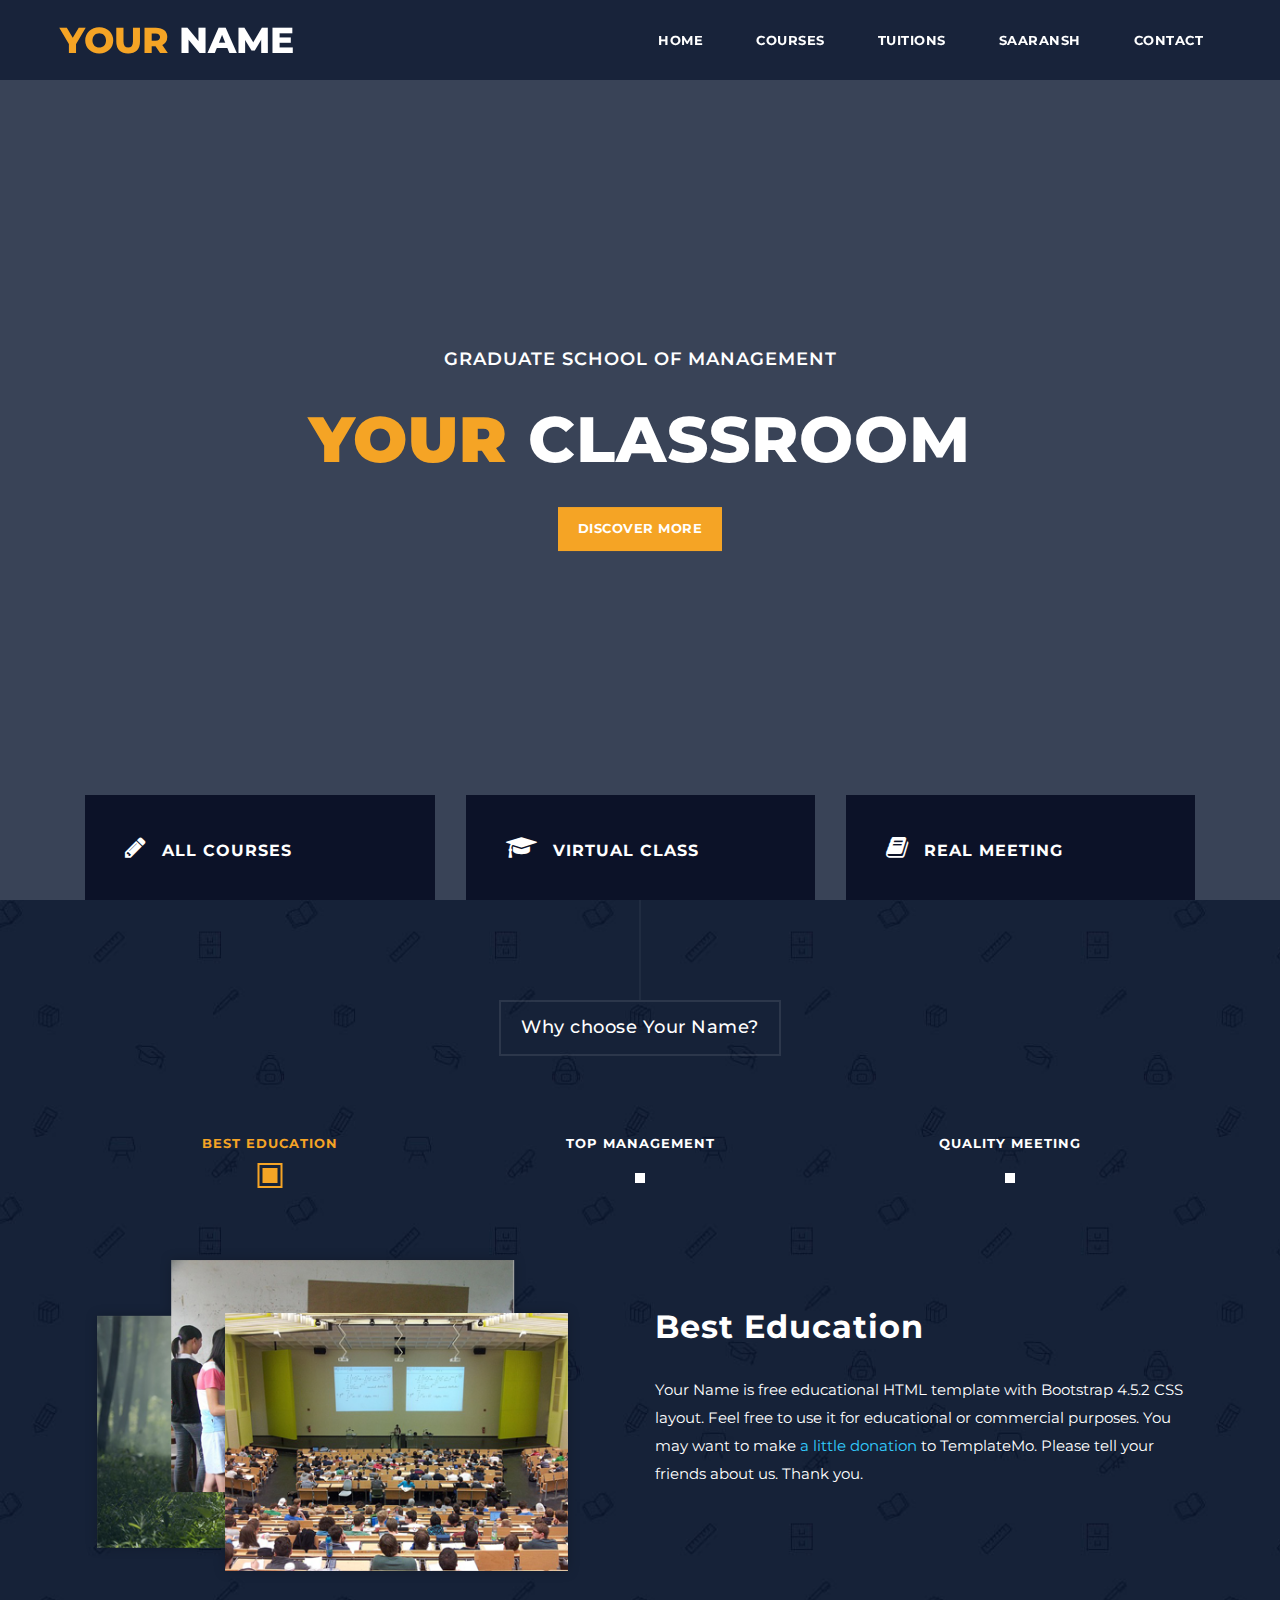
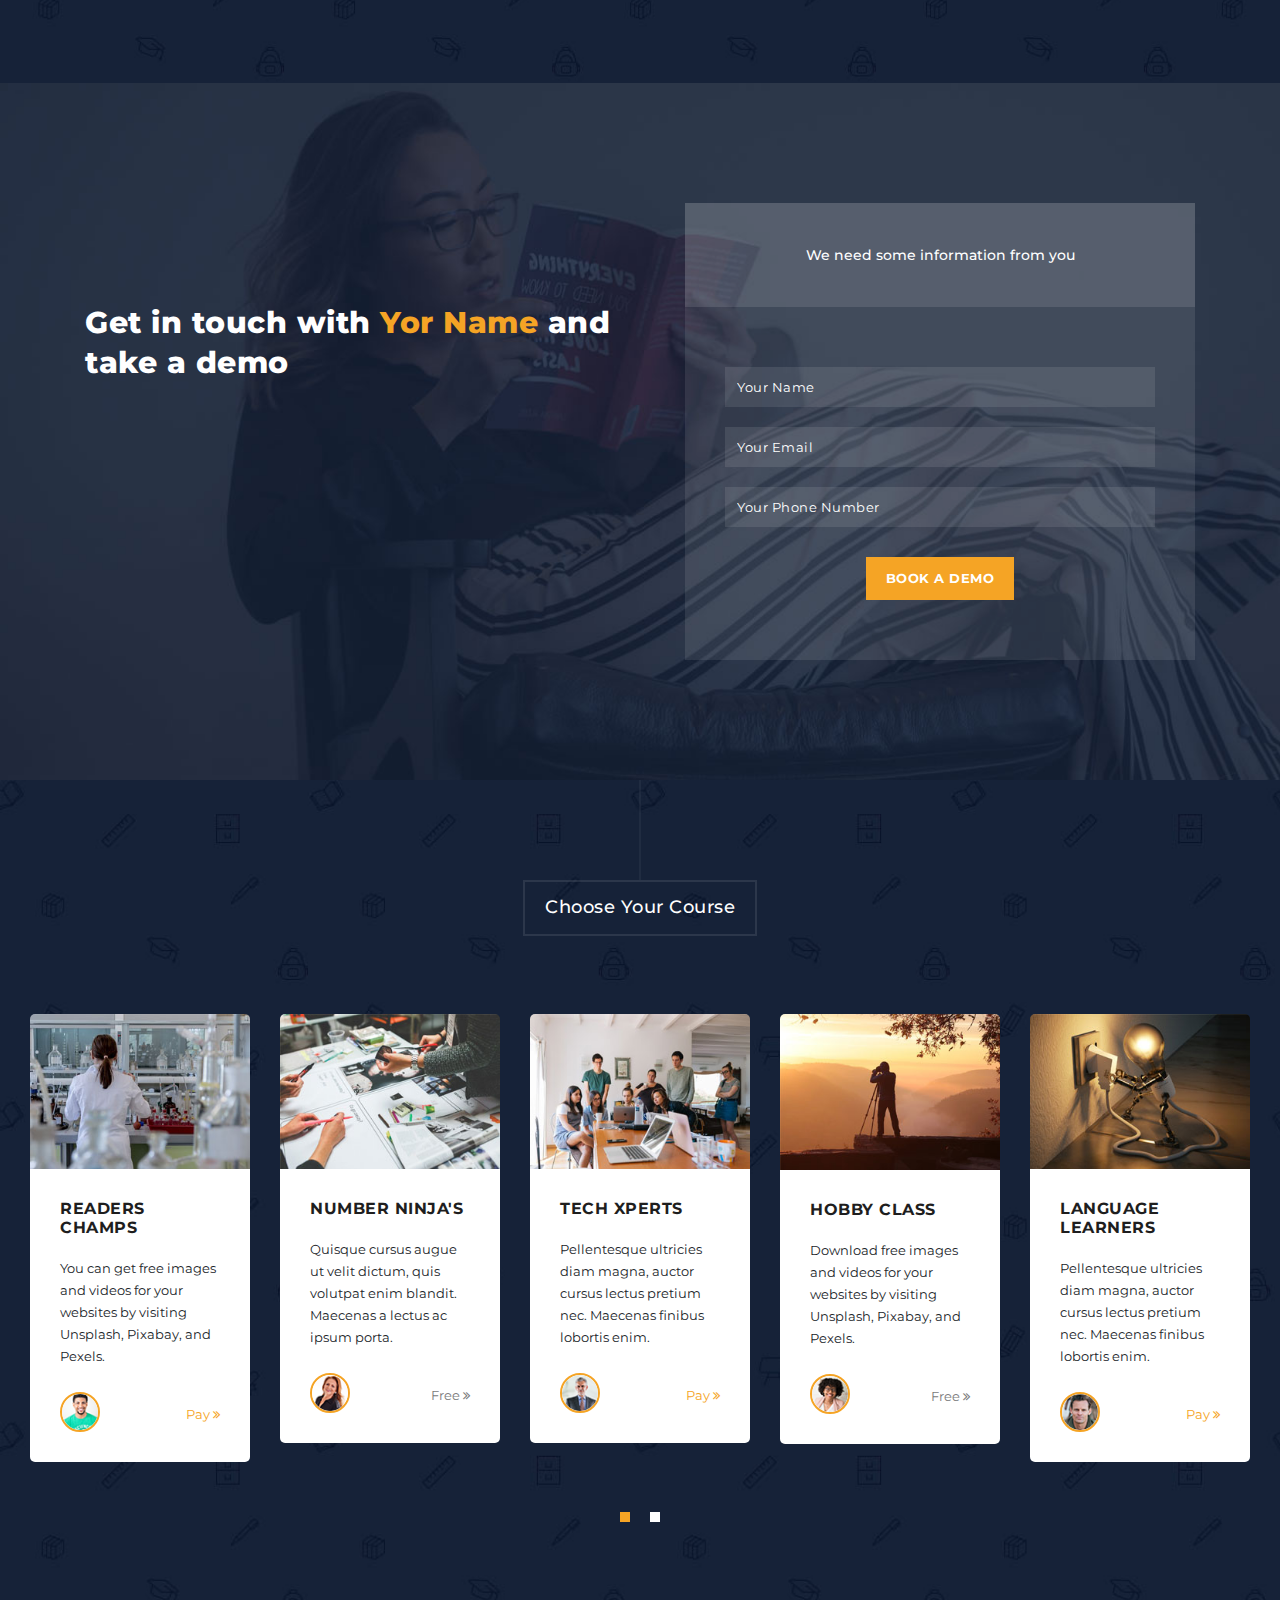
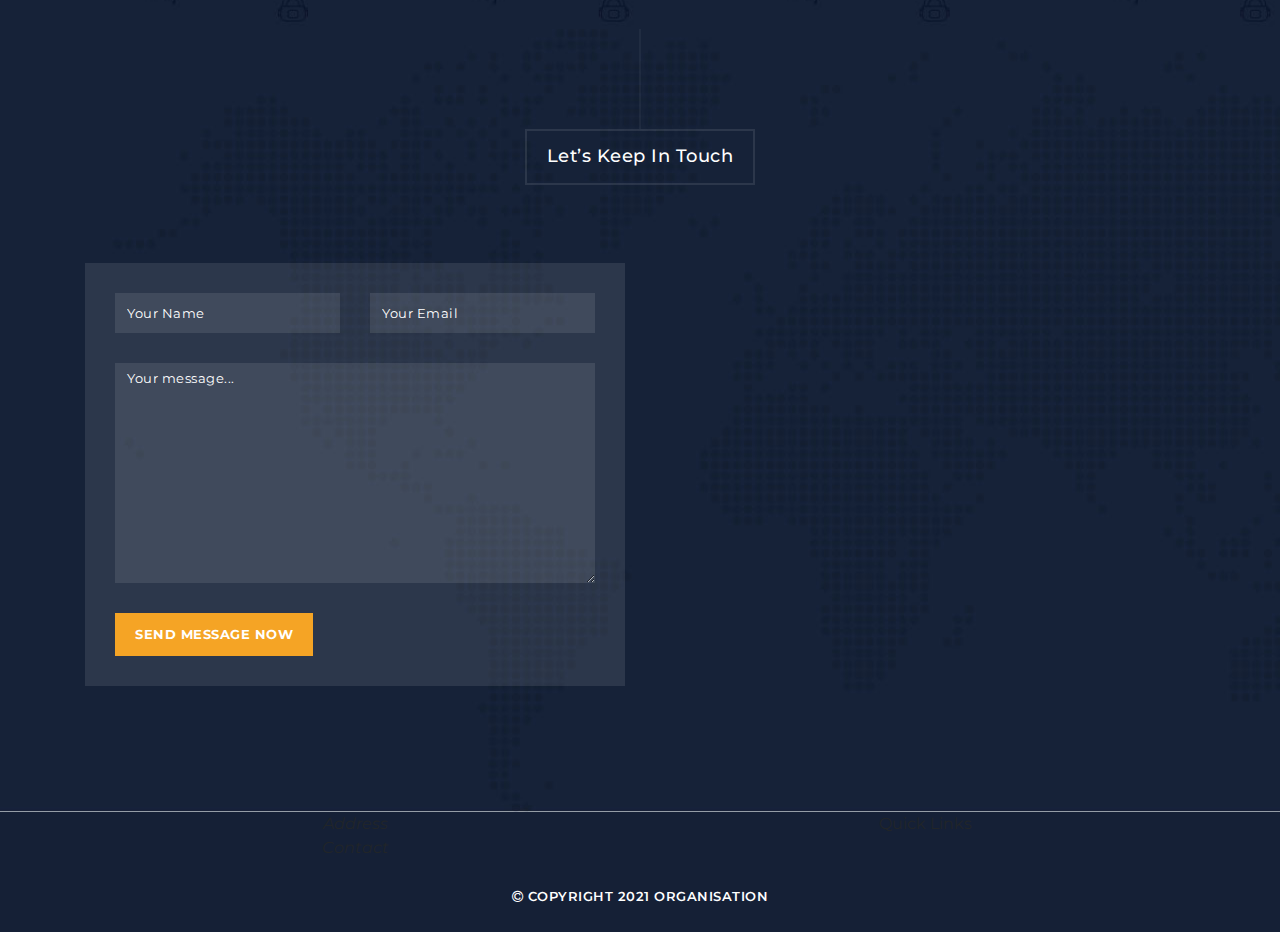
==== commit 2e652d90: "removed feedback" ====
--- a/index.html
+++ b/index.html
@@ -346,7 +346,7 @@
     </div>
   </section>
 
-  <section class="section video feedback" data-section="section5">
+  <!-- <section class="section video feedback" data-section="section5">
     <div class="container">
       <div class="row">
         <div class="col-md-12">
@@ -506,7 +506,7 @@
         </div>
       </div>
     </div>
-  </section>
+  </section> -->
 
   <section class="section contact" data-section="section6">
     <div class="container">
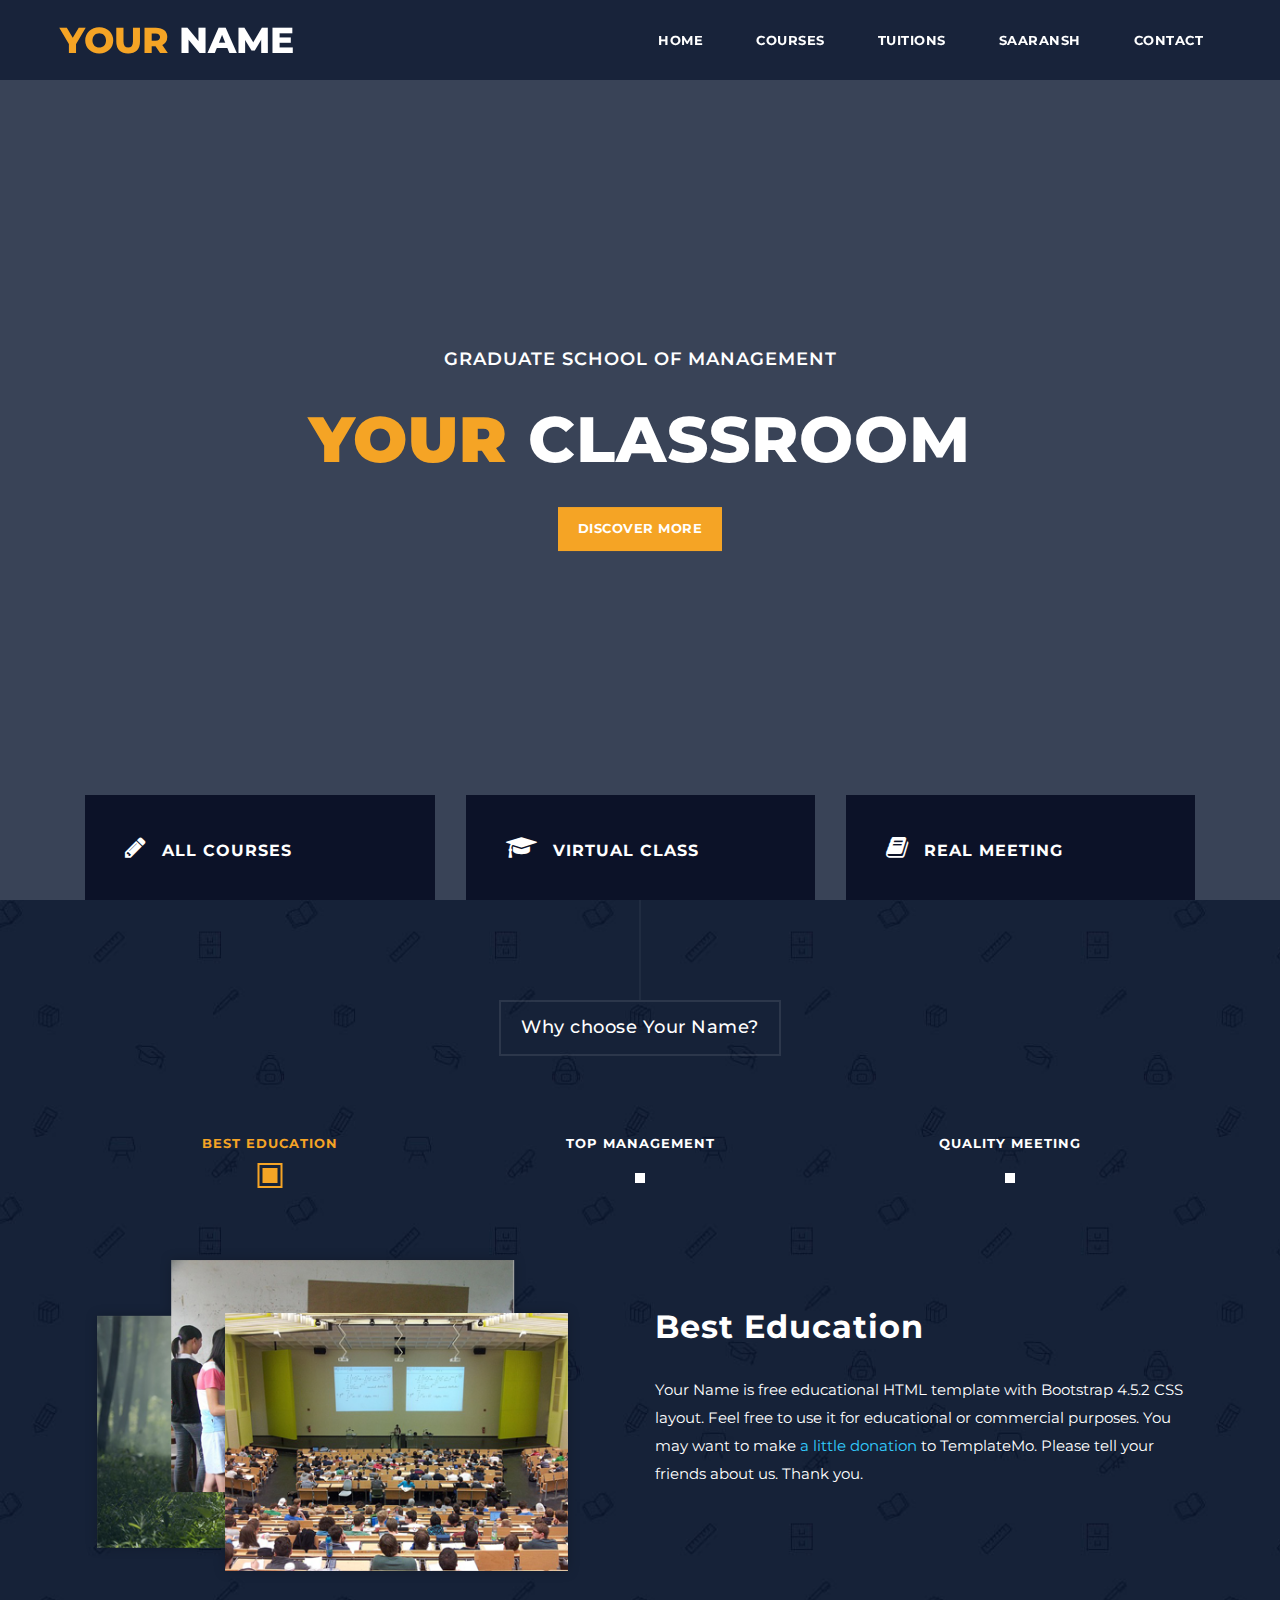
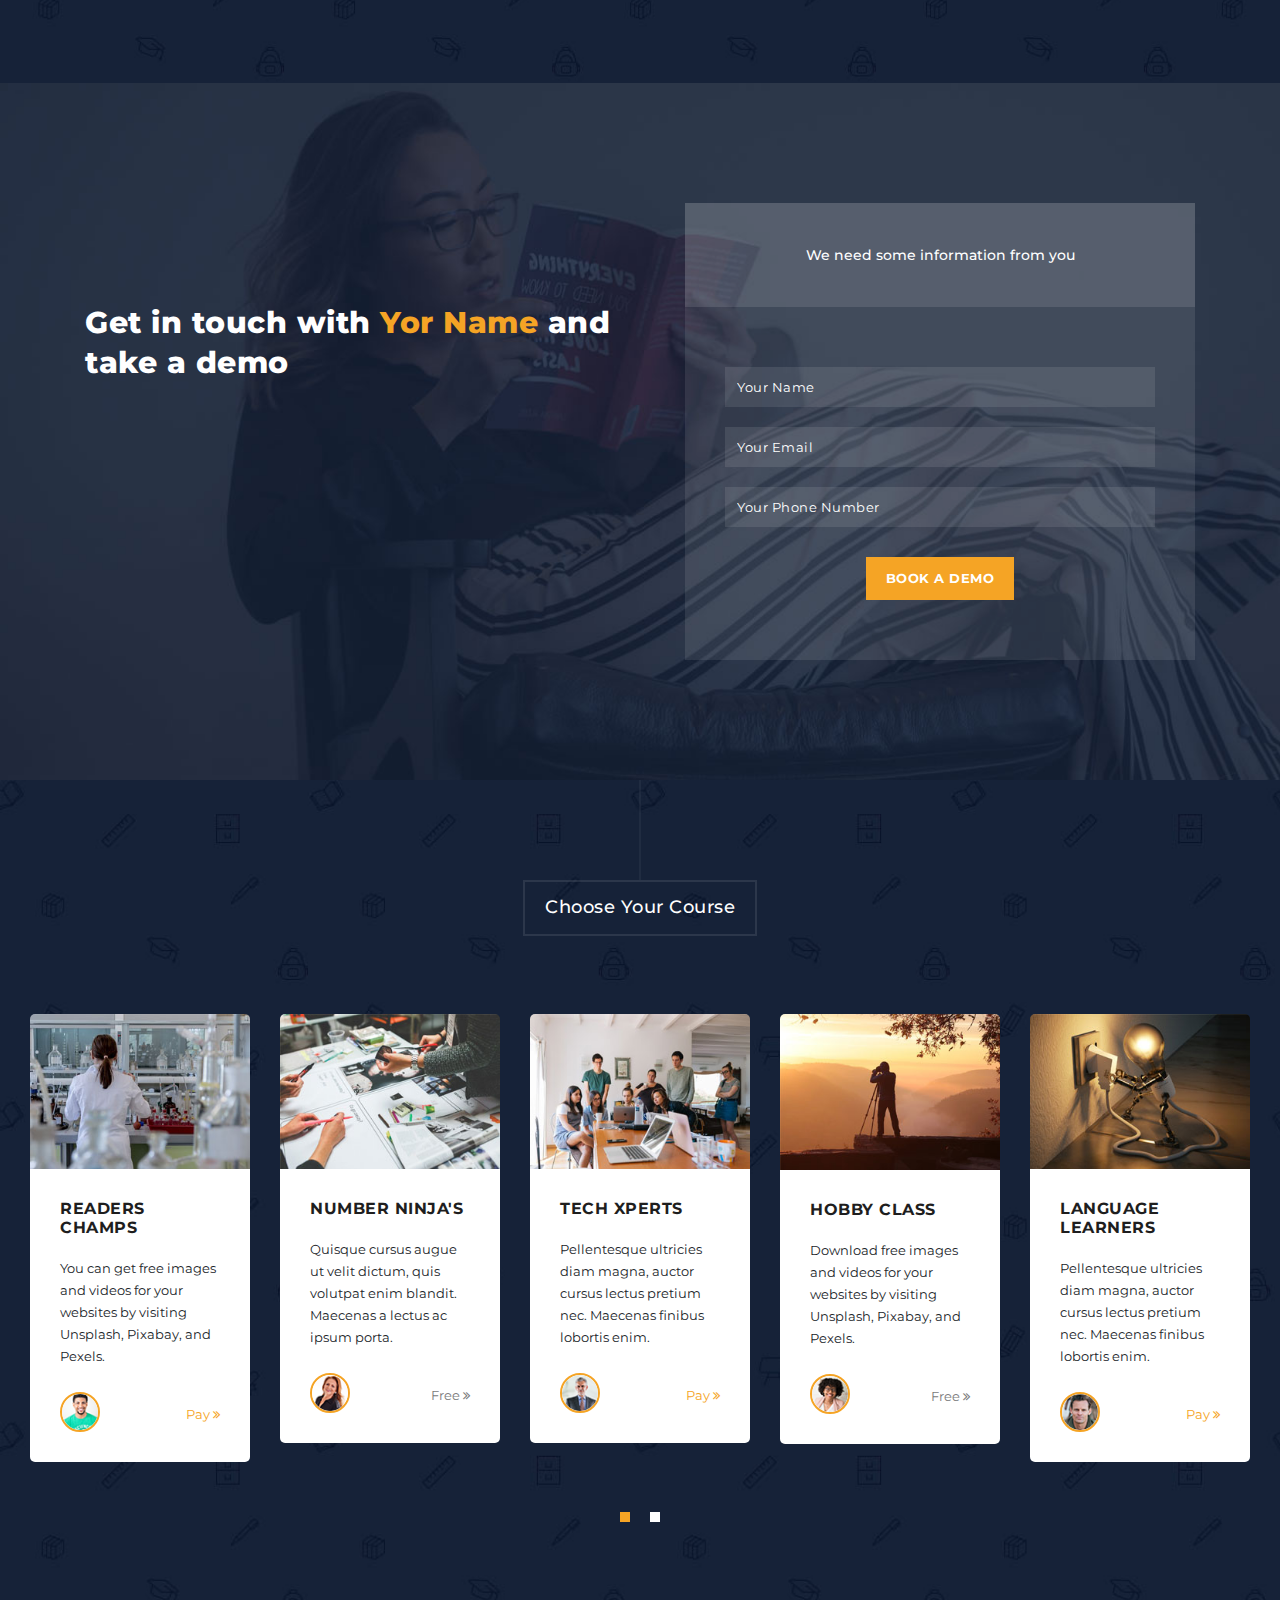
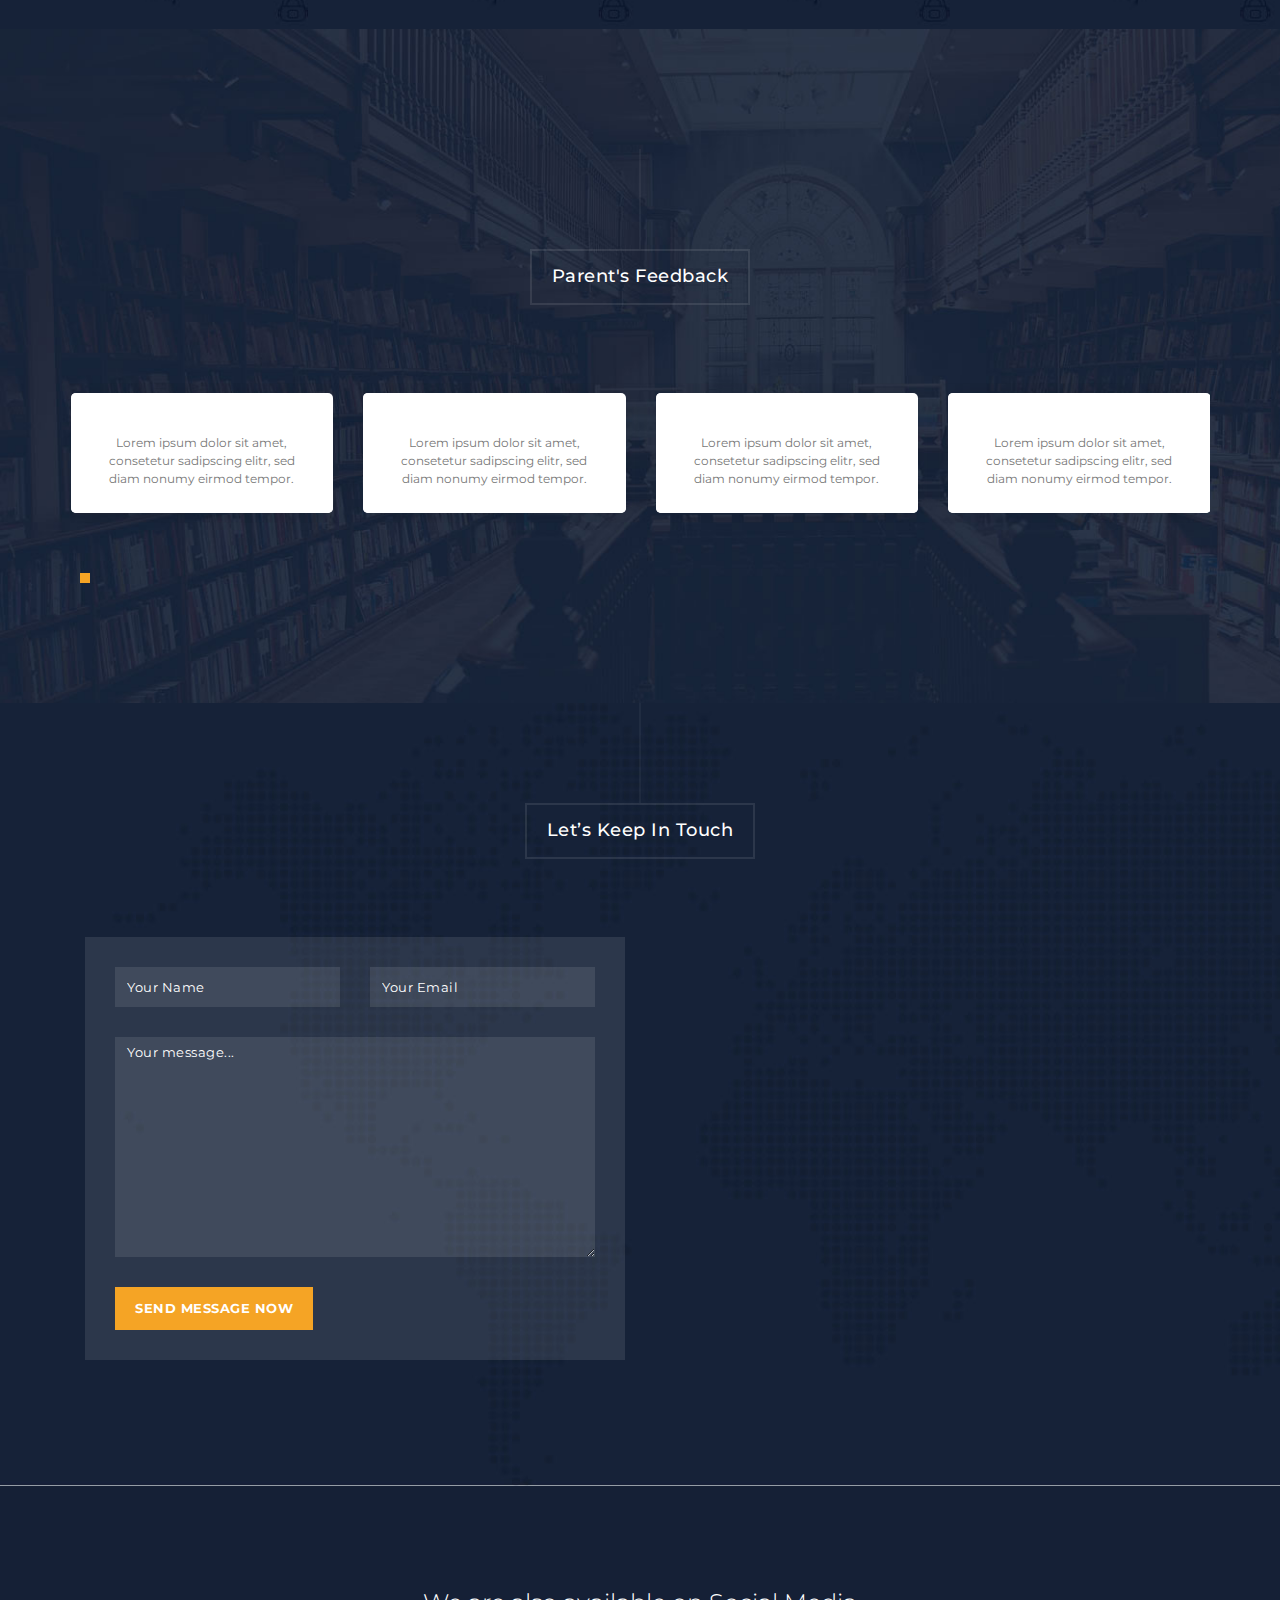
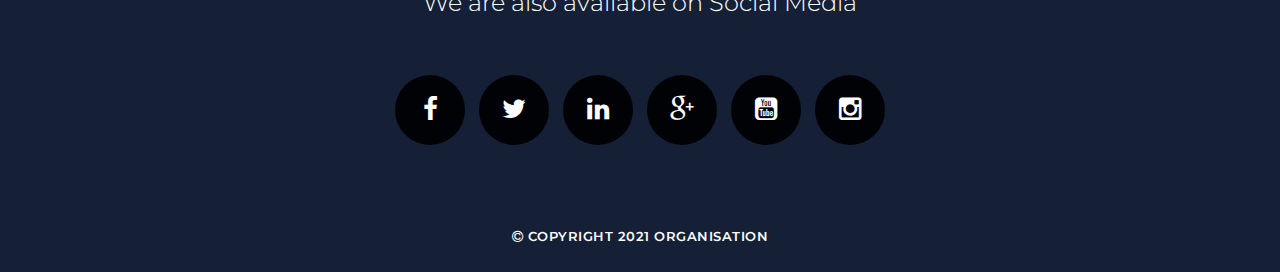
==== commit 03fdca6c: "footer update" ====
--- a/index.html
+++ b/index.html
@@ -346,167 +346,157 @@
     </div>
   </section>
 
-  <!-- <section class="section video feedback" data-section="section5">
+  <section class="section  video  feedback" data-section="section5">
     <div class="container">
       <div class="row">
         <div class="col-md-12">
           <div class="section-heading">
-            <h2>Choose Your Course</h2>
+            <h2>Parent's Feedback</h2>
           </div>
         </div>
         <div class="owl-carousel owl-theme">
           <div class="item">
-            <img src="assets/images/courses-01.jpg" alt="Course #1">
-            <div class="down-content">
-              <h4>Digital Marketing</h4>
-              <p>You can get free images and videos for your websites by visiting Unsplash, Pixabay, and Pexels.</p>
-              <div class="author-image">
-                <img src="assets/images/author-01.png" alt="Author 1">
-              </div>
-              <div class="text-button-pay">
-                <a href="#">Pay <i class="fa fa-angle-double-right"></i></a>
-              </div>
-            </div>
-          </div>
-          <div class="item">
-            <img src="assets/images/courses-02.jpg" alt="Course #2">
-            <div class="down-content">
-              <h4>Business World</h4>
-              <p>Quisque cursus augue ut velit dictum, quis volutpat enim blandit. Maecenas a lectus ac ipsum porta.</p>
-              <div class="author-image">
-                <img src="assets/images/author-02.png" alt="Author 2">
-              </div>
-              <div class="text-button-free">
-                <a href="#">Free <i class="fa fa-angle-double-right"></i></a>
-              </div>
-            </div>
-          </div>
-          <div class="item">
-            <img src="assets/images/courses-03.jpg" alt="Course #3">
-            <div class="down-content">
-              <h4>Media Technology</h4>
-              <p>Pellentesque ultricies diam magna, auctor cursus lectus pretium nec. Maecenas finibus lobortis enim.
-              </p>
-              <div class="author-image">
-                <img src="assets/images/author-03.png" alt="Author 3">
-              </div>
-              <div class="text-button-pay">
-                <a href="#">Pay <i class="fa fa-angle-double-right"></i></a>
-              </div>
-            </div>
-          </div>
-          <div class="item">
-            <img src="assets/images/courses-04.jpg" alt="Course #4">
-            <div class="down-content">
-              <h4>Communications</h4>
-              <p>Download free images and videos for your websites by visiting Unsplash, Pixabay, and Pexels.</p>
-              <div class="author-image">
-                <img src="assets/images/author-04.png" alt="Author 4">
-              </div>
-              <div class="text-button-free">
-                <a href="#">Free <i class="fa fa-angle-double-right"></i></a>
-              </div>
-            </div>
-          </div>
-          <div class="item">
-            <img src="assets/images/courses-05.jpg" alt="">
-            <div class="down-content">
-              <h4>Business Ethics</h4>
-              <p>Pellentesque ultricies diam magna, auctor cursus lectus pretium nec. Maecenas finibus lobortis enim.
-              </p>
-              <div class="author-image">
-                <img src="assets/images/author-05.png" alt="">
-              </div>
-              <div class="text-button-pay">
-                <a href="#">Pay <i class="fa fa-angle-double-right"></i></a>
-              </div>
-            </div>
-          </div>
-          <div class="item">
-            <img src="assets/images/courses-01.jpg" alt="">
-            <div class="down-content">
-              <h4>Photography</h4>
-              <p>Quisque cursus augue ut velit dictum, quis volutpat enim blandit. Maecenas a lectus ac ipsum porta.</p>
-              <div class="author-image">
-                <img src="assets/images/author-01.png" alt="">
-              </div>
-              <div class="text-button-free">
-                <a href="#">Free <i class="fa fa-angle-double-right"></i></a>
-              </div>
-            </div>
-          </div>
-          <div class="item">
-            <img src="assets/images/courses-02.jpg" alt="">
-            <div class="down-content">
-              <h4>Web Development</h4>
-              <p>Pellentesque ultricies diam magna, auctor cursus lectus pretium nec. Maecenas finibus lobortis enim.
-              </p>
-              <div class="author-image">
-                <img src="assets/images/author-02.png" alt="">
-              </div>
-              <div class="text-button-free">
-                <a href="#">Free <i class="fa fa-angle-double-right"></i></a>
-              </div>
-            </div>
-          </div>
-          <div class="item">
-            <img src="assets/images/courses-03.jpg" alt="">
-            <div class="down-content">
-              <h4>Learn HTML CSS</h4>
-              <p>You can get free images and videos for your websites by visiting Unsplash, Pixabay, and Pexels.</p>
-              <div class="author-image">
-                <img src="assets/images/author-03.png" alt="">
-              </div>
-              <div class="text-button-pay">
-                <a href="#">Pay <i class="fa fa-angle-double-right"></i></a>
-              </div>
-            </div>
-          </div>
-          <div class="item">
-            <img src="assets/images/courses-04.jpg" alt="">
-            <div class="down-content">
-              <h4>Social Media</h4>
-              <p>Pellentesque ultricies diam magna, auctor cursus lectus pretium nec. Maecenas finibus lobortis enim.
-              </p>
-              <div class="author-image">
-                <img src="assets/images/author-04.png" alt="">
-              </div>
-              <div class="text-button-pay">
-                <a href="#">Pay <i class="fa fa-angle-double-right"></i></a>
-              </div>
-            </div>
-          </div>
-          <div class="item">
-            <img src="assets/images/courses-05.jpg" alt="">
-            <div class="down-content">
-              <h4>Digital Arts</h4>
-              <p>Quisque cursus augue ut velit dictum, quis volutpat enim blandit. Maecenas a lectus ac ipsum porta.</p>
-              <div class="author-image">
-                <img src="assets/images/author-05.png" alt="">
-              </div>
-              <div class="text-button-free">
-                <a href="#">Free <i class="fa fa-angle-double-right"></i></a>
-              </div>
-            </div>
-          </div>
-          <div class="item">
-            <img src="assets/images/courses-01.jpg" alt="">
-            <div class="down-content">
-              <h4>Media Streaming</h4>
-              <p>Pellentesque ultricies diam magna, auctor cursus lectus pretium nec. Maecenas finibus lobortis enim.
-              </p>
-              <div class="author-image">
-                <img src="assets/images/author-01.png" alt="">
-              </div>
-              <div class="text-button-pay">
-                <a href="#">Pay <i class="fa fa-angle-double-right"></i></a>
-              </div>
-            </div>
-          </div>
-        </div>
-      </div>
-    </div>
-  </section> -->
+            <div class="profile-card-4 text-center"><img
+                src="http://envato.jayasankarkr.in/code/profile/assets/img/profile-4.jpg" class="img img-responsive">
+              <div class="profile-content">
+                <div class="profile-name">John Doe
+                  <p>@johndoedesigner</p>
+                </div>
+                <div class="profile-description">Lorem ipsum dolor sit amet, consetetur sadipscing elitr, sed diam
+                  nonumy eirmod tempor.</div>
+
+              </div>
+            </div>
+          </div>
+          <div class="item">
+            <div class="profile-card-4 text-center"><img
+                src="http://envato.jayasankarkr.in/code/profile/assets/img/profile-4.jpg" class="img img-responsive">
+              <div class="profile-content">
+                <div class="profile-name">John Doe
+                  <p>@johndoedesigner</p>
+                </div>
+                <div class="profile-description">Lorem ipsum dolor sit amet, consetetur sadipscing elitr, sed diam
+                  nonumy eirmod tempor.</div>
+
+              </div>
+            </div>
+
+          </div>
+          <div class="item">
+            <div class="profile-card-4 text-center"><img
+                src="http://envato.jayasankarkr.in/code/profile/assets/img/profile-4.jpg" class="img img-responsive">
+              <div class="profile-content">
+                <div class="profile-name">John Doe
+                  <p>@johndoedesigner</p>
+                </div>
+                <div class="profile-description">Lorem ipsum dolor sit amet, consetetur sadipscing elitr, sed diam
+                  nonumy eirmod tempor.</div>
+
+              </div>
+            </div>
+
+          </div>
+          <div class="item">
+            <div class="profile-card-4 text-center"><img
+                src="http://envato.jayasankarkr.in/code/profile/assets/img/profile-4.jpg" class="img img-responsive">
+              <div class="profile-content">
+                <div class="profile-name">John Doe
+                  <p>@johndoedesigner</p>
+                </div>
+                <div class="profile-description">Lorem ipsum dolor sit amet, consetetur sadipscing elitr, sed diam
+                  nonumy eirmod tempor.</div>
+
+              </div>
+            </div>
+
+          </div>
+          <div class="item">
+            <div class="profile-card-4 text-center"><img
+                src="http://envato.jayasankarkr.in/code/profile/assets/img/profile-4.jpg" class="img img-responsive">
+              <div class="profile-content">
+                <div class="profile-name">John Doe
+                  <p>@johndoedesigner</p>
+                </div>
+                <div class="profile-description">Lorem ipsum dolor sit amet, consetetur sadipscing elitr, sed diam
+                  nonumy eirmod tempor.</div>
+
+              </div>
+            </div>
+
+          </div>
+          <div class="item">
+            <div class="profile-card-4 text-center"><img
+                src="http://envato.jayasankarkr.in/code/profile/assets/img/profile-4.jpg" class="img img-responsive">
+              <div class="profile-content">
+                <div class="profile-name">John Doe
+                  <p>@johndoedesigner</p>
+                </div>
+                <div class="profile-description">Lorem ipsum dolor sit amet, consetetur sadipscing elitr, sed diam
+                  nonumy eirmod tempor.</div>
+
+              </div>
+            </div>
+          </div>
+          <div class="item">
+            <div class="profile-card-4 text-center"><img
+                src="http://envato.jayasankarkr.in/code/profile/assets/img/profile-4.jpg" class="img img-responsive">
+              <div class="profile-content">
+                <div class="profile-name">John Doe
+                  <p>@johndoedesigner</p>
+                </div>
+                <div class="profile-description">Lorem ipsum dolor sit amet, consetetur sadipscing elitr, sed diam
+                  nonumy eirmod tempor.</div>
+
+              </div>
+            </div>
+
+          </div>
+          <div class="item">
+            <div class="profile-card-4 text-center"><img
+                src="http://envato.jayasankarkr.in/code/profile/assets/img/profile-4.jpg" class="img img-responsive">
+              <div class="profile-content">
+                <div class="profile-name">John Doe
+                  <p>@johndoedesigner</p>
+                </div>
+                <div class="profile-description">Lorem ipsum dolor sit amet, consetetur sadipscing elitr, sed diam
+                  nonumy eirmod tempor.</div>
+
+              </div>
+            </div>
+
+          </div>
+          <div class="item">
+            <div class="profile-card-4 text-center"><img
+                src="http://envato.jayasankarkr.in/code/profile/assets/img/profile-4.jpg" class="img img-responsive">
+              <div class="profile-content">
+                <div class="profile-name">John Doe
+                  <p>@johndoedesigner</p>
+                </div>
+                <div class="profile-description">Lorem ipsum dolor sit amet, consetetur sadipscing elitr, sed diam
+                  nonumy eirmod tempor.</div>
+
+              </div>
+            </div>
+
+          </div>
+          <div class="item">
+            <div class="profile-card-4 text-center"><img
+                src="http://envato.jayasankarkr.in/code/profile/assets/img/profile-4.jpg" class="img img-responsive">
+              <div class="profile-content">
+                <div class="profile-name">John Doe
+                  <p>@johndoedesigner</p>
+                </div>
+                <div class="profile-description">Lorem ipsum dolor sit amet, consetetur sadipscing elitr, sed diam
+                  nonumy eirmod tempor.</div>
+
+              </div>
+            </div>
+
+          </div>
+        </div>
+      </div>
+    </div>
+  </section>
 
   <section class="section contact" data-section="section6">
     <div class="container">
@@ -560,16 +550,18 @@
   </section>
 
   <footer>
-    <div class="container">
-      <div class="row">
-        <div class="col-md-6">
-          <div><em>Address</em></div>
-          <div><em>Contact</em></div>
-        </div>
-        <div class="col-md-6">
-          <div>Quick Links</div>
-
-        </div>
+    <div class="container pt-5">
+      <div class=" footer_top">
+        <h4> We are also available on Social Media </h4>
+        <ul>
+          <li> <a href="http://facebook.com/"> <i class="fa fa-facebook" aria-hidden="true"></i> </a> </li>
+          <li> <a href="http://twitter.com/"> <i class="fa fa-twitter" aria-hidden="true"></i> </a> </li>
+          <li> <a href="http://linkedin.com/"> <i class="fa fa-linkedin" aria-hidden="true"></i> </a> </li>
+          <li> <a href="http://google.com/"> <i class="fa fa-google-plus" aria-hidden="true"></i> </a> </li>
+          <li> <a href="http://youtu.be/"> <i class="fa fa-youtube-square" aria-hidden="true"></i> </a> </li>
+          <li> <a href="https://www.instagram.com"> <i class="fa fa-instagram" aria-hidden="true"></i> </a> </li>
+        </ul>
+
       </div>
       <div class="row">
         <div class="col-md-12">
@@ -585,7 +577,7 @@
   <!-- Bootstrap core JavaScript -->
   <script src="vendor/jquery/jquery.min.js"></script>
   <script src="vendor/bootstrap/js/bootstrap.bundle.min.js"></script>
-
+  <script src="assets/js/jquery.matchHeight.min.js"></script>
   <script src="assets/js/isotope.min.js"></script>
   <script src="assets/js/owl-carousel.js"></script>
   <script src="assets/js/lightbox.js"></script>
@@ -641,6 +633,23 @@
     $(window).scroll(function () {
       checkSection();
     });
+
+    document.onload = function () {
+      /**
+     * Match height
+     */
+      $('.down-content h4').matchHeight();
+      $('.down-content p').matchHeight();
+
+
+      var myEfficientFn = debounce(function () {
+        $('.down-content h4').matchHeight();
+        $('.down-content p').matchHeight();
+      }, 250);
+
+      window.addEventListener("resize", myEfficientFn);
+    }
+
   </script>
 </body>
 
--- a/assets/css/templatemo-grad-school.css
+++ b/assets/css/templatemo-grad-school.css
@@ -1,18 +1,16 @@
-
-
 @import url(fontawesome.css);
 @import url(
-    "<link href="https://fonts.googleapis.com/css?family=Montserrat:100,
-    200,
-    300,
-    400,
-    500,
-    600,
-    700,
-    800,
-    900" rel="stylesheet">"
-  )
-  ; body {
+  "<link href="https://fonts.googleapis.com/css?family=Montserrat:100,
+  200,
+  300,
+  400,
+  500,
+  600,
+  700,
+  800,
+  900" rel="stylesheet">"
+);
+body {
   font-family: "Montserrat", sans-serif;
 }
 
@@ -845,22 +843,26 @@
   font-size: 13px;
 }
 
-section.courses .owl-carousel .owl-nav {
+section.courses .owl-carousel .owl-nav,
+section.feedback .owl-carousel .owl-nav {
   display: none;
 }
 
-section.courses .owl-carousel .owl-dots {
+section.courses .owl-carousel .owl-dots ,
+section.feedback .owl-carousel .owl-dots{
   text-align: center;
 }
 
-section.courses .owl-carousel button.owl-dot {
+section.courses .owl-carousel button.owl-dot,
+section.feedback .owl-carousel .owl-dots {
   width: 10px;
   height: 10px;
   background-color: #fff;
   margin: 50px 10px 0px 10px;
   outline: none;
 }
-section.courses .owl-carousel button.active {
+section.courses .owl-carousel button.active,
+section.feedback .owl-carousel .owl-dots {
   background-color: #f5a425;
 }
 
@@ -1598,3 +1600,116 @@
 .padding-custom-8 {
   padding: 8px !important;
 }
+
+.footer_top {
+  margin: 5px 0;
+  text-align: center;
+}
+
+footer {
+  padding: 50px 0 0;
+}
+.footer_top > h4 {
+  font-weight: 300;
+  color: #fff;
+}
+
+.footer_top > ul {
+  margin: 0;
+  padding: 0;
+}
+.footer_top li {
+  background: hsl(216, 100%, 1%) none repeat scroll 0 0;
+  border-radius: 100%;
+  display: inline-block;
+  font-size: 26px;
+  margin: 50px 5px;
+  width: 70px;
+  height: 70px;
+  line-height: 68px;
+  text-align: center;
+}
+
+.footer_top li:hover {
+  background: #ffa200 none repeat scroll 0 0;
+}
+
+.footer_top a {
+  color: hsl(0, 0%, 100%);
+  display: block;
+}
+
+.profile-card-4 {
+  max-width: 300px;
+  background-color: #fff;
+  border-radius: 5px;
+  box-shadow: 0px 0px 25px rgba(0, 0, 0, 0.1);
+  overflow: hidden;
+  position: relative;
+  margin: 10px auto;
+  cursor: pointer;
+}
+
+.profile-card-4 img {
+  transition: all 0.25s linear;
+}
+
+.profile-card-4 .profile-content {
+  position: relative;
+  padding: 15px;
+  background-color: #fff;
+}
+
+.profile-card-4 .profile-name {
+  font-weight: bold;
+  position: absolute;
+  left: 0px;
+  right: 0px;
+  top: -70px;
+  color: #fff;
+  font-size: 17px;
+}
+
+.profile-card-4 .profile-name p {
+  font-weight: 600;
+  font-size: 13px;
+  letter-spacing: 1.5px;
+}
+
+.profile-card-4 .profile-description {
+  color: #777;
+  font-size: 12px;
+  padding: 10px;
+}
+
+.profile-card-4 .profile-overview {
+  padding: 15px 0px;
+}
+
+.profile-card-4 .profile-overview p {
+  font-size: 10px;
+  font-weight: 600;
+  color: #777;
+}
+
+.profile-card-4 .profile-overview h4 {
+  color: #273751;
+  font-weight: bold;
+}
+
+.profile-card-4 .profile-content::before {
+  content: "";
+  position: absolute;
+  height: 20px;
+  top: -10px;
+  left: 0px;
+  right: 0px;
+  background-color: #fff;
+  z-index: 0;
+  transform: skewY(3deg);
+}
+
+.profile-card-4:hover img {
+  transform: rotate(5deg) scale(1.1, 1.1);
+  filter: brightness(110%);
+}
